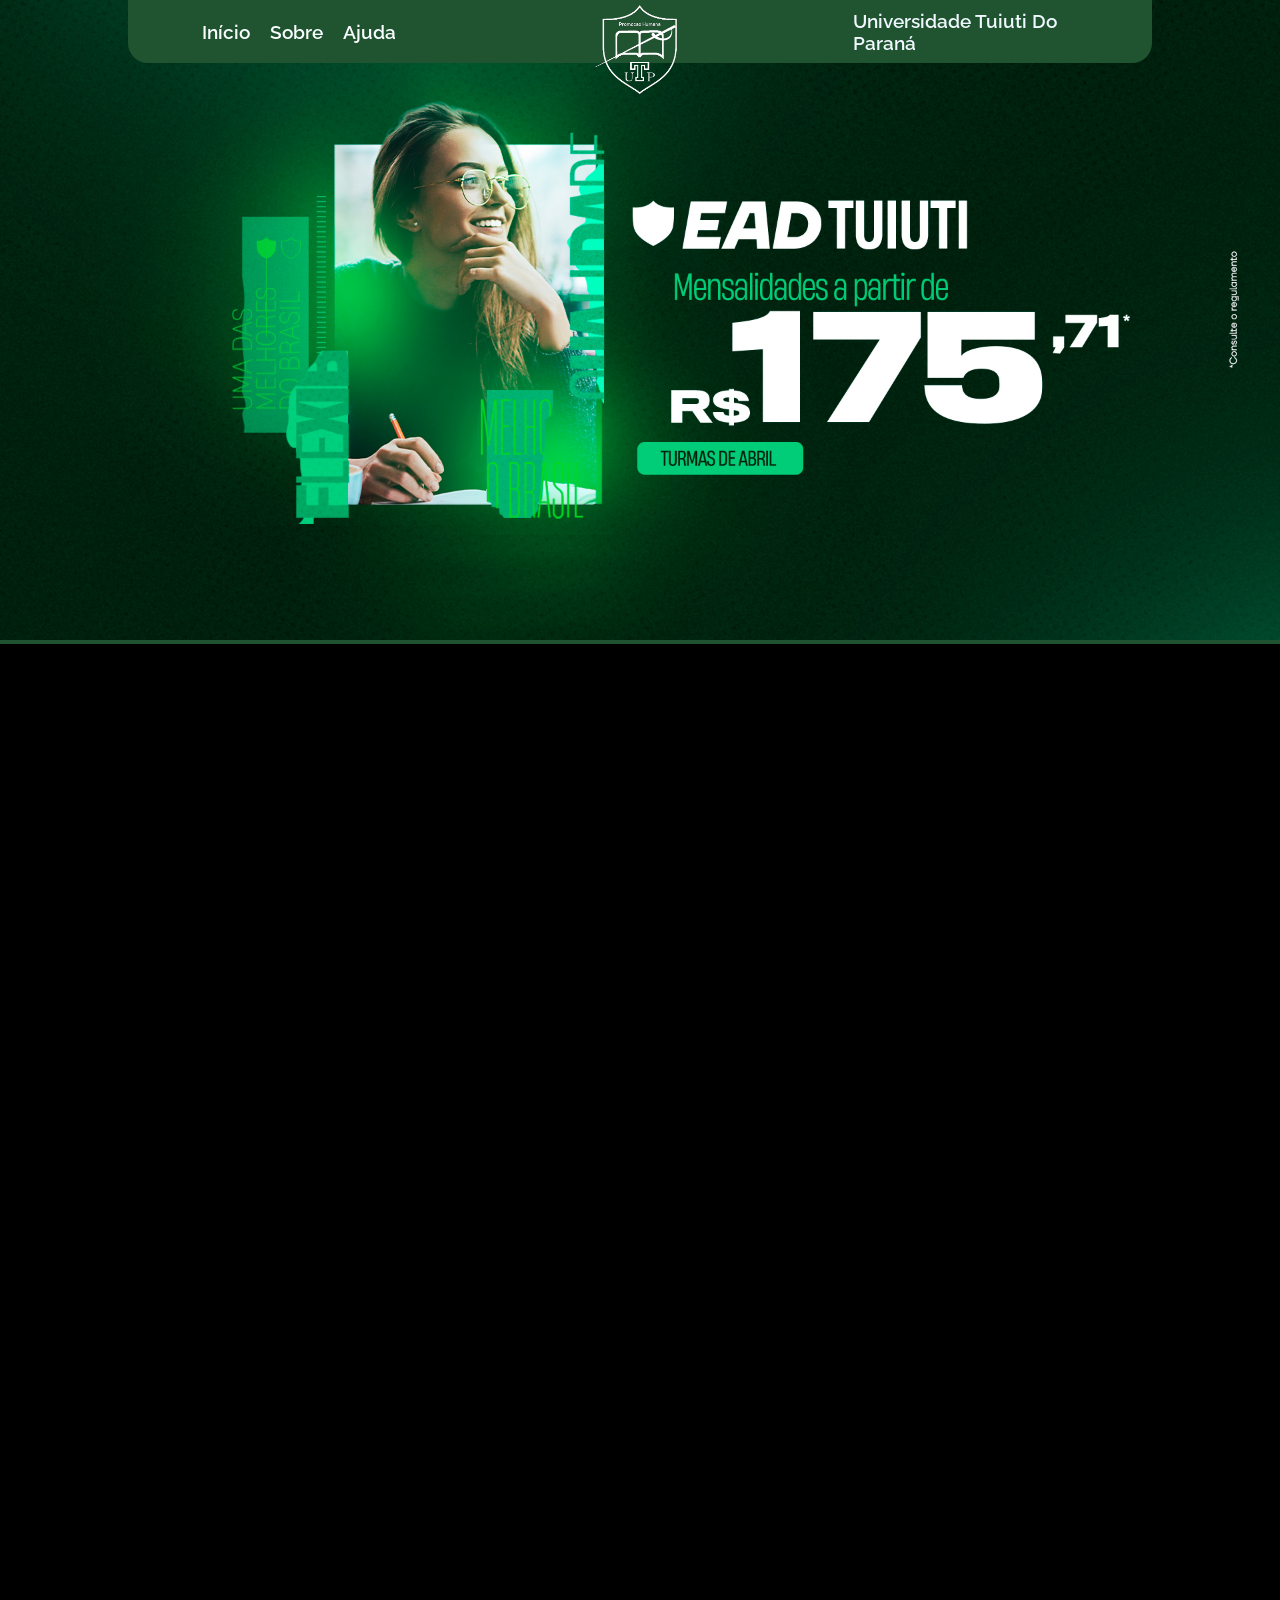
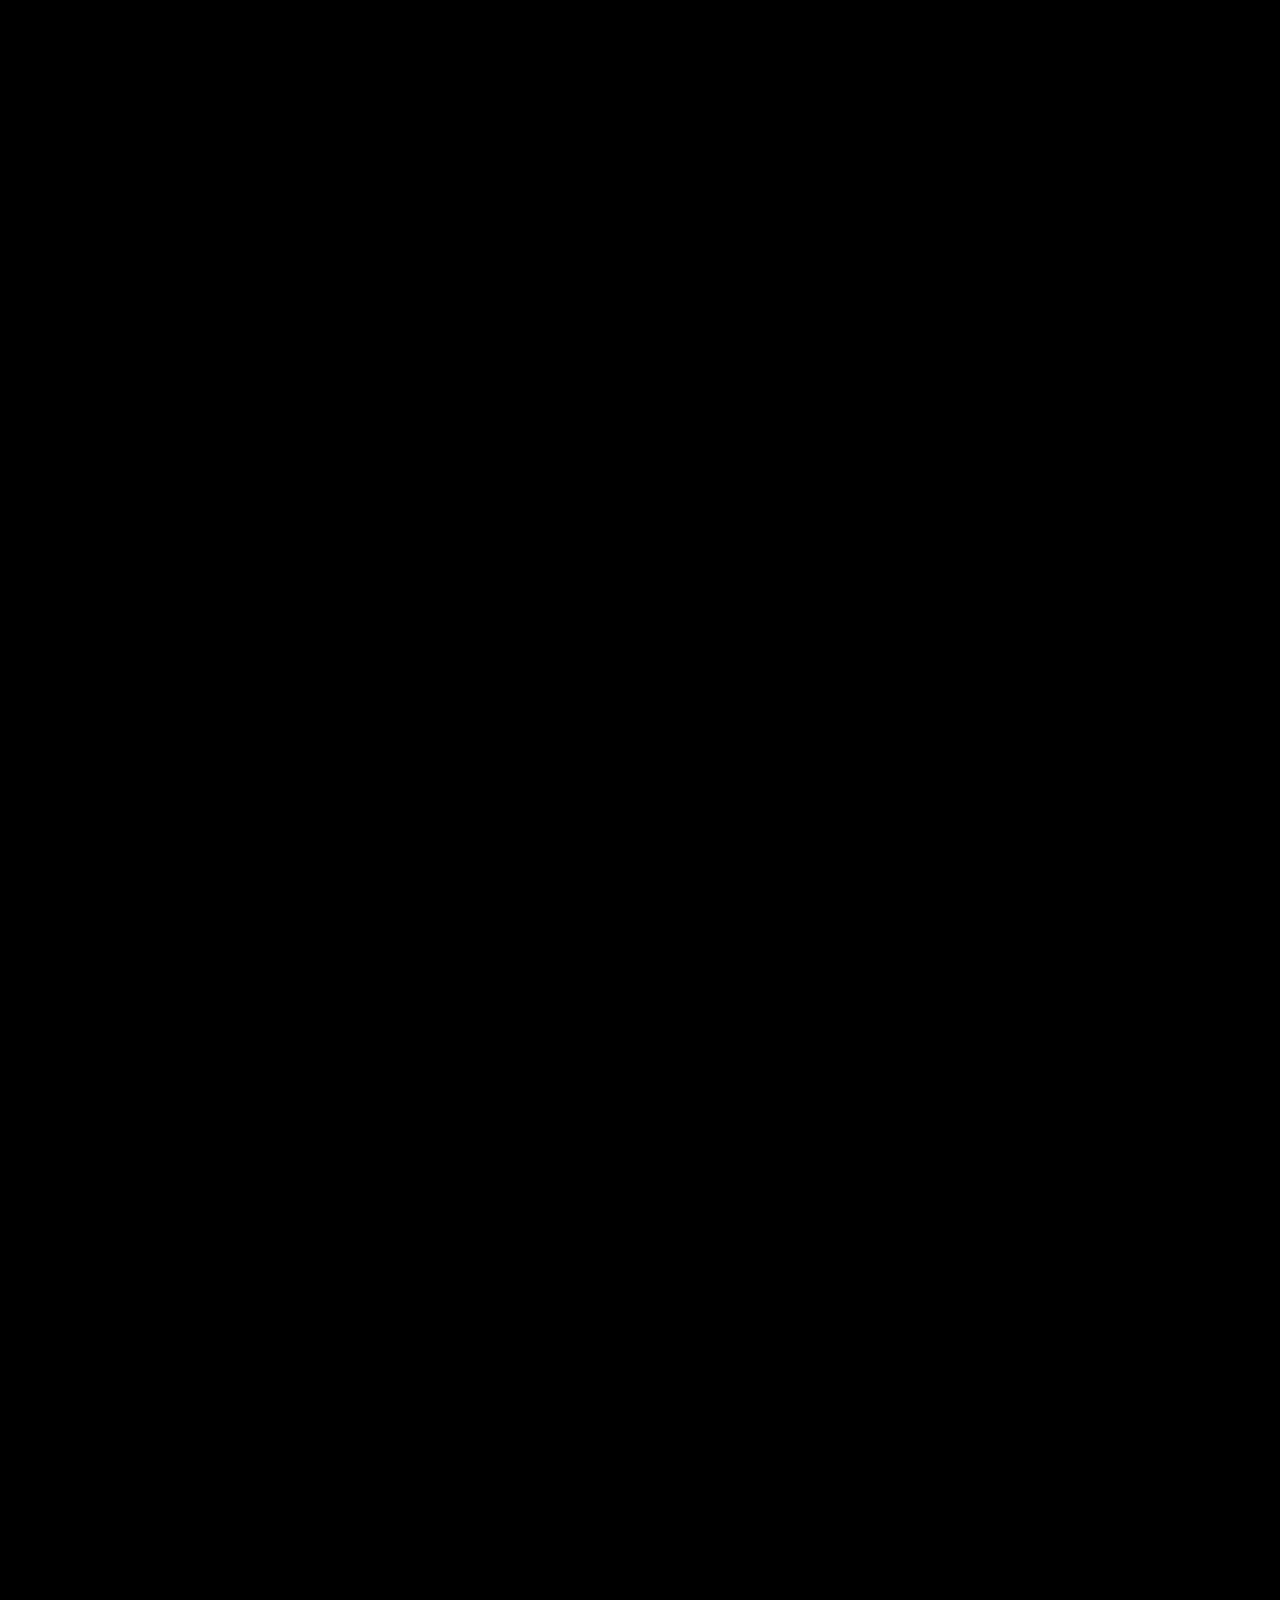
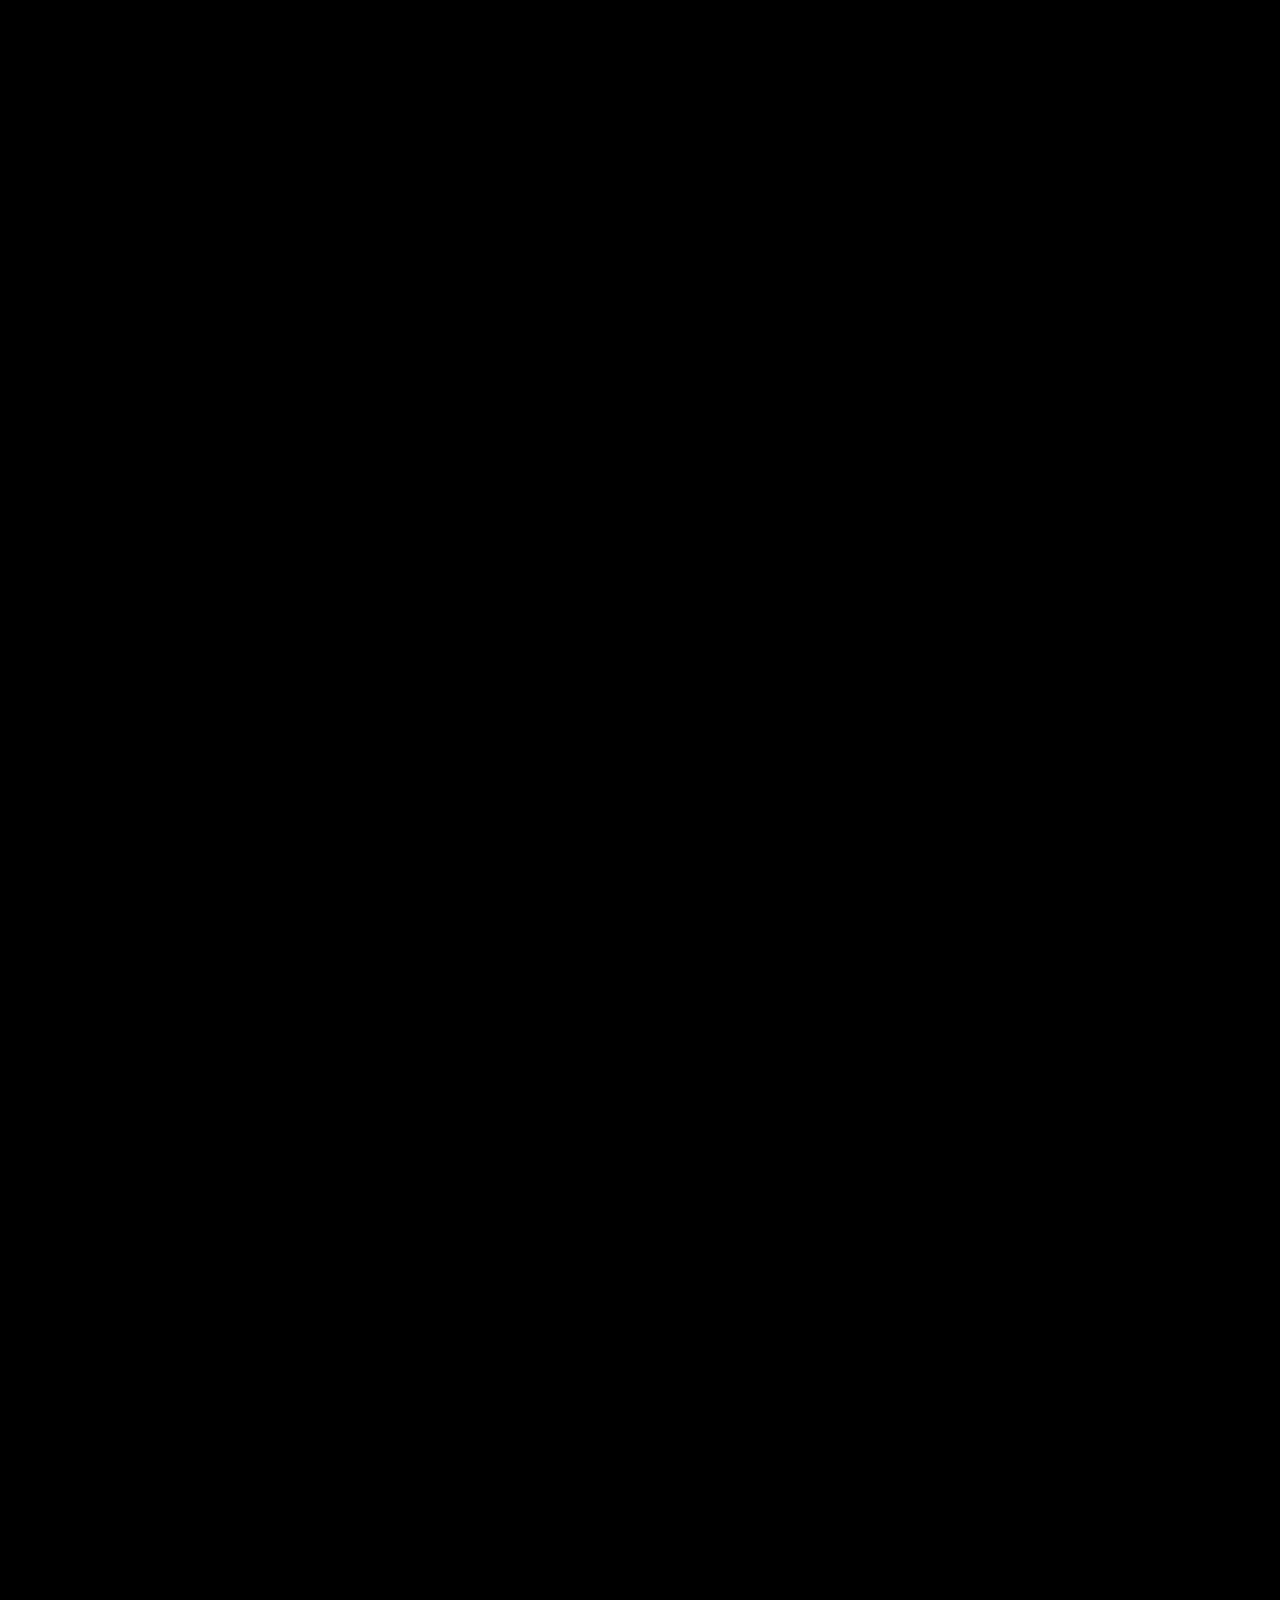
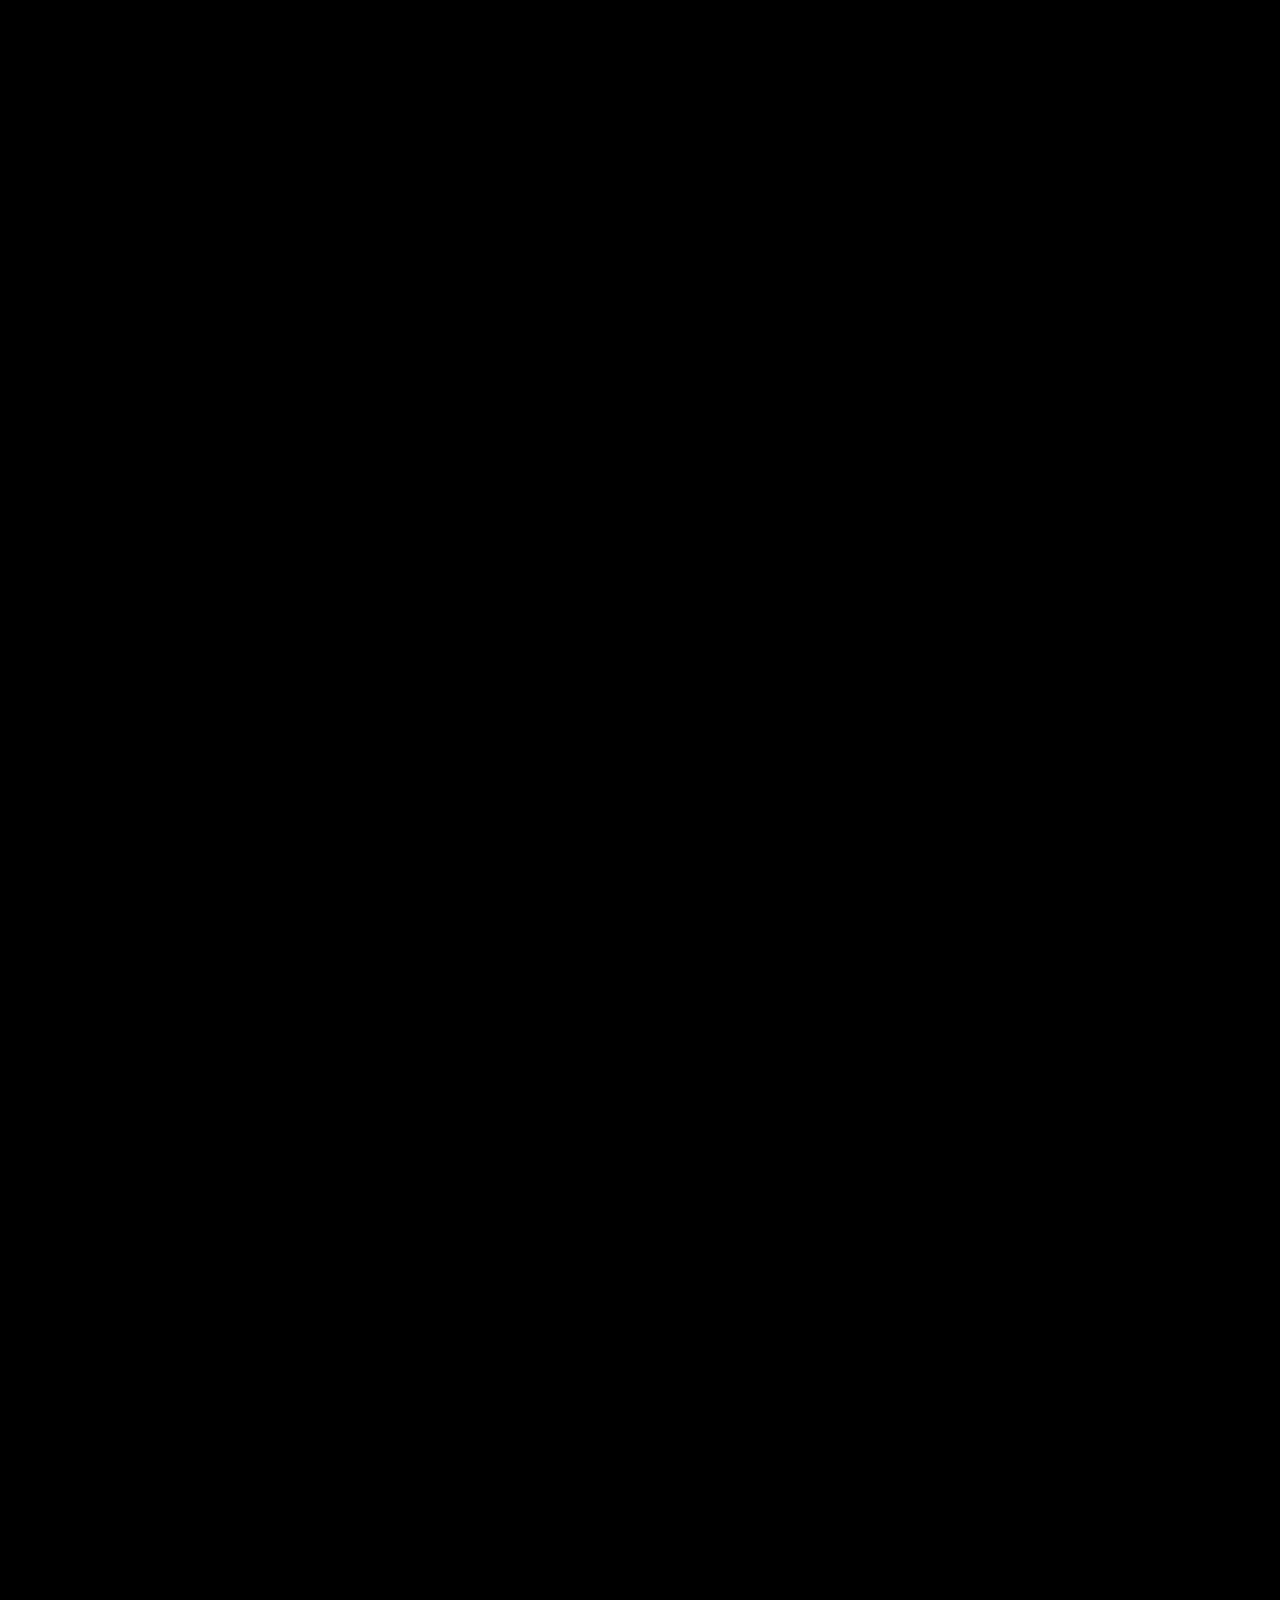
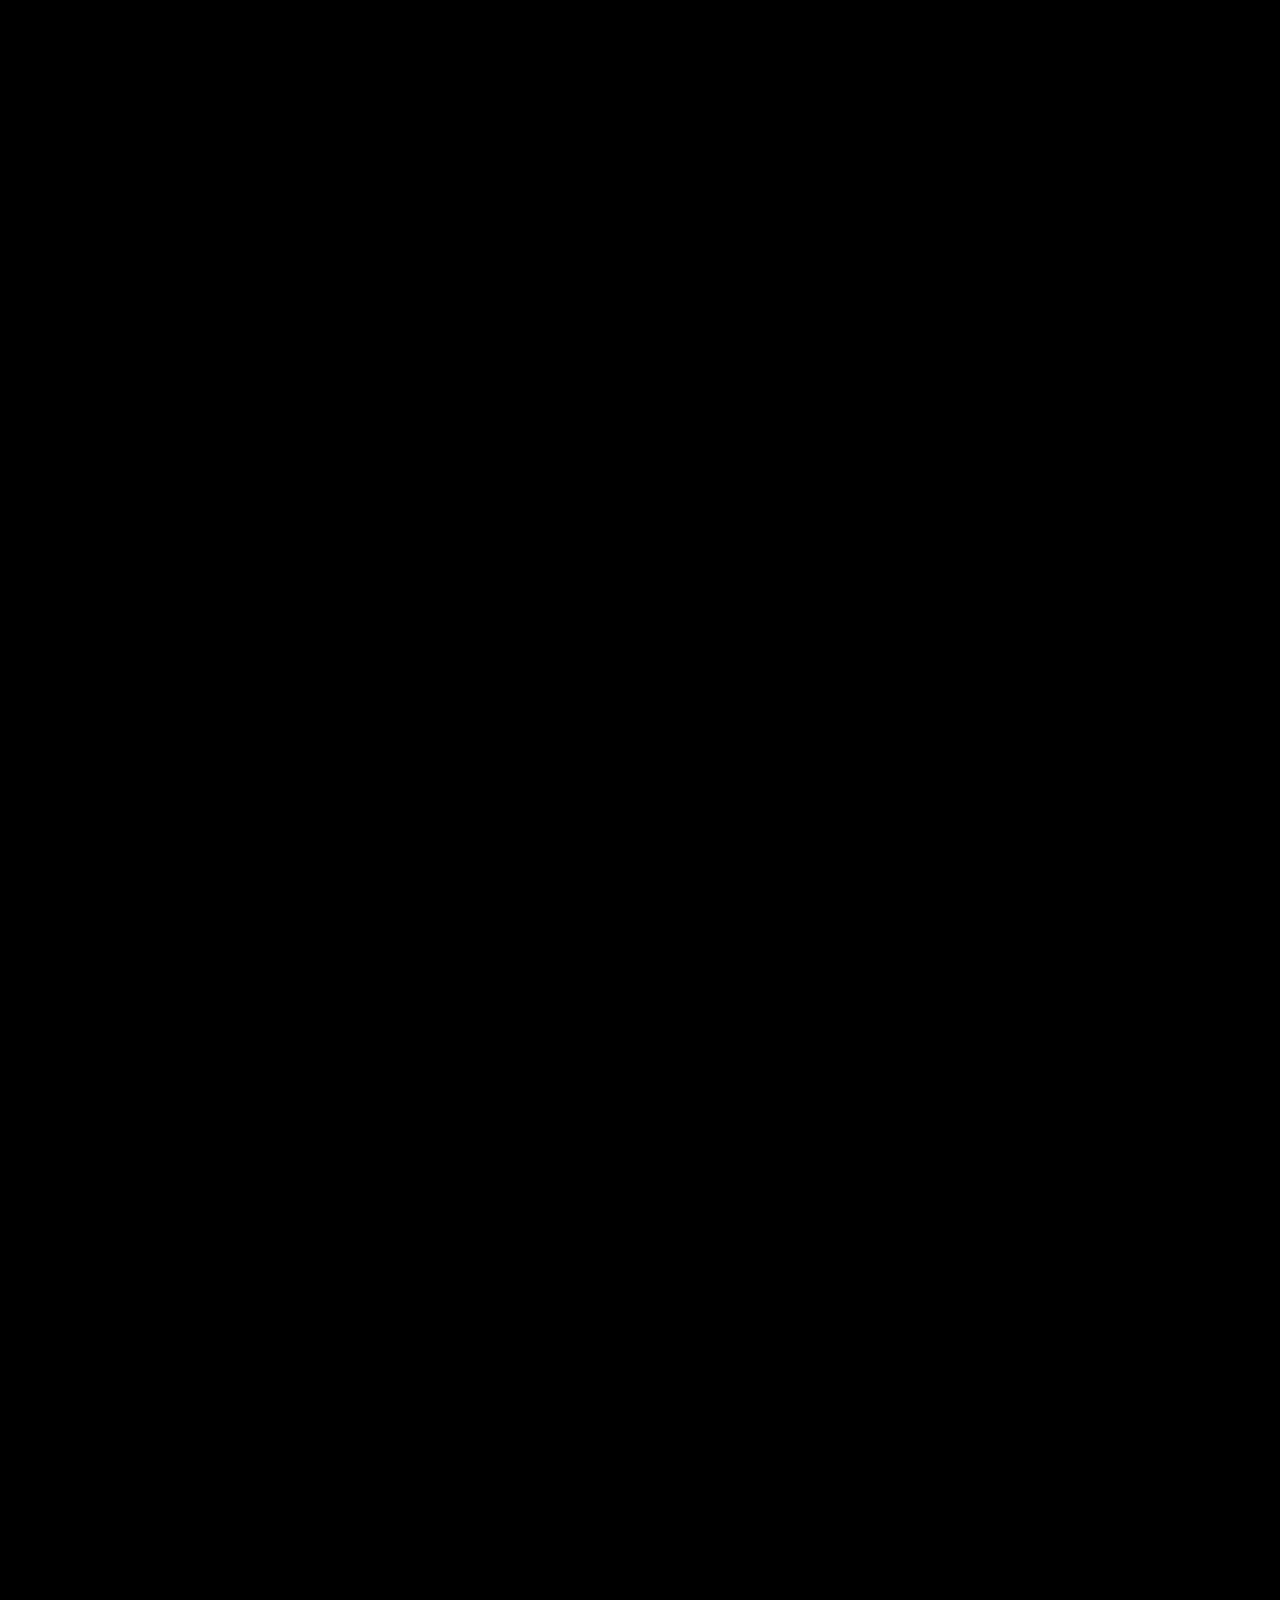
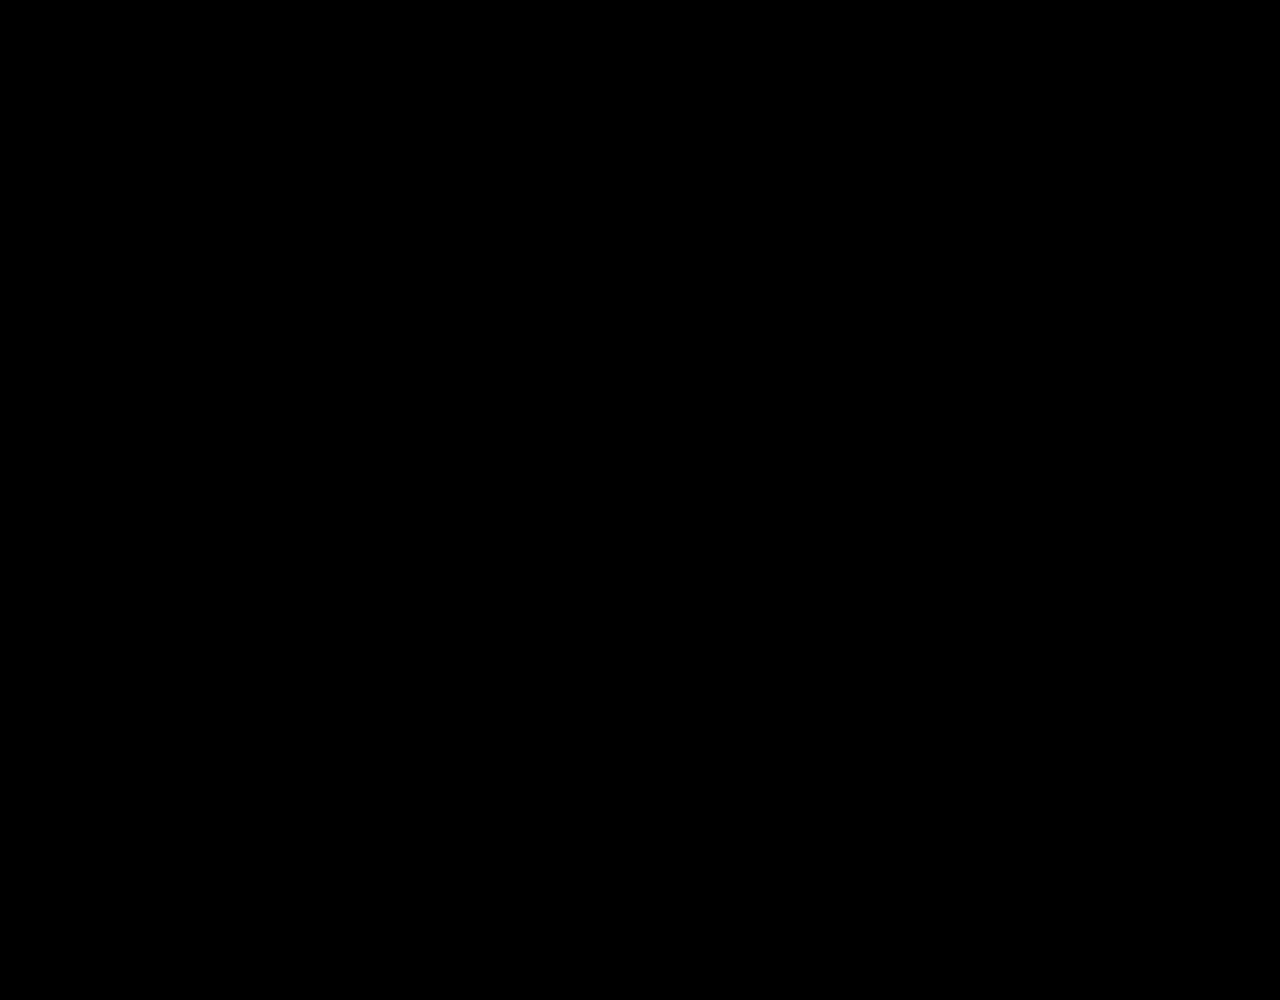
==== index.html @ b08fb682 "slick removed" ====
<!DOCTYPE html>
<html lang="pt-br">

<head>

  <!-- caracteres e width pra responsividade -->
  <meta charset="UTF-8">
  <meta name="viewport" content="width=device-width, initial-scale=1.0">
  <!-- caracteres e width pra responsividade -->

  <!-- definindo o cabeçalho da pagina -->
  <link rel="icon" href="/imgs//logos/logo-t.png">
  <title>UTP - Formação Humana</title>
  <!-- definindo o cabeçalho da pagina -->

  <!-- importaçoes de css principal -->
  <link rel="stylesheet" href="/css/style.css">
  <!-- importaçoes de css principal -->

  <!-- importando os plugins -->

  <!-- jquery -->
  <script src="/plugins/jquery/jquery-4.0.0.min.js"></script>

  <!-- slider -->
  <link type="text/css" rel="stylesheet" href="plugins/lightslider-master/dist/css/lightslider.css" />          
  <!-- importando os plugins -->


</head>

<body>
  <!--Menu fixo--->
  <section id="menu">
    <div>
      <a href="#">Início</a>
      <a href="#">Sobre</a>
      <a href="#">Ajuda</a>
    </div>
    <div>
      <img id="logo-utp" class="logo-utp-fechado" src="/imgs/logos/logo.png" alt="">
    </div>
    <div>
      <p>Universidade Tuiuti Do Paraná</p>
    </div>
  </section>
  <!--Menu fixo--->

  <!--Corpo principal do site--->
  <main>
    <!--Slider Dos Banners--->
    <section id="banners-section">
      <div id="banners" class="slider-banners">
        <div>
          <img src="imgs/banners/banner-ead.jpg" alt="">
        </div>
        <div>
          <img src="imgs/banners/banner-pos.jpg" alt="">
        </div>
        <div>
          <img src="imgs/banners/banner-vestibular.webp" alt="">
        </div>
      </div>
    </section>
    <!--Slider Dos Banners--->
  </main>
  <!--Corpo principal do site--->

  <!--Rodapé do site--->
  <footer></footer>
  <!--Rodapé do site--->

  <!-- importando os scripts -->

  <!-- scripts do Slider -->
  <script type="text/javascript" src="plugins/lightslider-master/dist/js/lightslider.js"></script>
  <!-- script principal -->

  <script src="/js/main.js"></script>
  <!-- importando os scripts -->
</body>

</html>
---- css/style.css ----
/* importar fontes */

@import url('https://fonts.googleapis.com/css2?family=Raleway:ital,wght@0,100..900;1,100..900&display=swap');

/* importar fontes */


/* importante */
*{
  color: aliceblue;
  font-family: 'Raleway', sans-serif;
  margin: 0;
  padding: 0;
  box-sizing: border-box;
}
html, body{
  width: 100vw;
  min-height: 1000vh;
  background-color: #000;
  color: aliceblue;
  font-family: 'Raleway', sans-serif;
  margin: 0;
  padding: 0;
  border: none;
  box-sizing: border-box;
  display: flex;
  flex-direction: column;
}
/* importante */


/* ======= menu ======== */

#menu{
  margin: 0 10vw;
  color: rgb(250, 254, 255);
  align-items: center;
  justify-content: space-around;
  background-color: #205430;
  flex-direction: row;
  display: flex;
  width: 80vw;
  height: 7vh;
  top: 0px;
  position: fixed;
  z-index: 10;
  border-radius: 0 0   20px 20px;
}


@media screen and (max-width: 800px) {
  #menu{
  margin: 0;
  color: rgb(250, 254, 255);
  align-items: center;
  justify-content: space-around;
  background-color: #205430;
  flex-direction: row;
  display: flex;
  width: 100vw;
  height: 7vh;
  top: 0px;
  position: fixed;
  border-radius: 0 0   20px 20px;
}
}

#menu div{
  width: 20vw;
  display: flex;
  flex-direction: row;
  gap: 20px;
  justify-content: center;
  font-size: 1.2em;
  font-weight: 600;
}

@media screen and (max-width: 800px) {
  #menu div{
  width: 10vw;
  }
}

#menu div a{
  color: rgb(250, 254, 255);
  text-decoration: none;
}

/* estilos das classes da logo e da logo por id */
#logo-utp{
  top: 5px;
  position: absolute;
  transition: 0.5s  ease-out;
}

/* enquanto tiver no banner fica grande */
.logo-utp-aberto{
  height: 10vh;
}

/* quando passar do tamanho maximo fica pequeno */
.logo-utp-fechado{
  height: 7vh;
}

/* ======= menu ======== */


/* ======= Slider banners ======== */

#banners-section{
  background-color: #205430;
  min-height: 1vh;
}


.slider-banners{
  width: 100vw;
  min-height: 10vh;
  overflow: hidden;
}

.slider-banners > div > img{
  width: 100%;
}


/* ======= Slider banners ======== */
---- plugins/lightslider-master/dist/css/lightslider.css ----
/*! lightslider - v1.1.6 - 2016-10-25
* https://github.com/sachinchoolur/lightslider
* Copyright (c) 2016 Sachin N; Licensed MIT */
/*! lightslider - v1.1.3 - 2015-04-14
* https://github.com/sachinchoolur/lightslider
* Copyright (c) 2015 Sachin N; Licensed MIT */
/** /!!! core css Should not edit !!!/**/ 

.lSSlideOuter {
    overflow: hidden;
    -webkit-touch-callout: none;
    -webkit-user-select: none;
    -khtml-user-select: none;
    -moz-user-select: none;
    -ms-user-select: none;
    user-select: none
}
.lightSlider:before, .lightSlider:after {
    content: " ";
    display: table;
}
.lightSlider {
    overflow: hidden;
    margin: 0;
}
.lSSlideWrapper {
    max-width: 100%;
    overflow: hidden;
    position: relative;
}
.lSSlideWrapper > .lightSlider:after {
    clear: both;
}
.lSSlideWrapper .lSSlide {
    -webkit-transform: translate(0px, 0px);
    -ms-transform: translate(0px, 0px);
    transform: translate(0px, 0px);
    -webkit-transition: all 1s;
    -webkit-transition-property: -webkit-transform,height;
    -moz-transition-property: -moz-transform,height;
    transition-property: transform,height;
    -webkit-transition-duration: inherit !important;
    transition-duration: inherit !important;
    -webkit-transition-timing-function: inherit !important;
    transition-timing-function: inherit !important;
}
.lSSlideWrapper .lSFade {
    position: relative;
}
.lSSlideWrapper .lSFade > * {
    position: absolute !important;
    top: 0;
    left: 0;
    z-index: 9;
    margin-right: 0;
    width: 100%;
}
.lSSlideWrapper.usingCss .lSFade > * {
    opacity: 0;
    -webkit-transition-delay: 0s;
    transition-delay: 0s;
    -webkit-transition-duration: inherit !important;
    transition-duration: inherit !important;
    -webkit-transition-property: opacity;
    transition-property: opacity;
    -webkit-transition-timing-function: inherit !important;
    transition-timing-function: inherit !important;
}
.lSSlideWrapper .lSFade > *.active {
    z-index: 10;
}
.lSSlideWrapper.usingCss .lSFade > *.active {
    opacity: 1;
}
/** /!!! End of core css Should not edit !!!/**/

/* Pager */
.lSSlideOuter .lSPager.lSpg {
    margin: 10px 0 0;
    padding: 0;
    text-align: center;
}
.lSSlideOuter .lSPager.lSpg > li {
    cursor: pointer;
    display: inline-block;
    padding: 0 5px;
}
.lSSlideOuter .lSPager.lSpg > li a {
    background-color: #222222;
    border-radius: 30px;
    display: inline-block;
    height: 8px;
    overflow: hidden;
    text-indent: -999em;
    width: 8px;
    position: relative;
    z-index: 99;
    -webkit-transition: all 0.5s linear 0s;
    transition: all 0.5s linear 0s;
}
.lSSlideOuter .lSPager.lSpg > li:hover a, .lSSlideOuter .lSPager.lSpg > li.active a {
    background-color: #428bca;
}
.lSSlideOuter .media {
    opacity: 0.8;
}
.lSSlideOuter .media.active {
    opacity: 1;
}
/* End of pager */

/** Gallery */
.lSSlideOuter .lSPager.lSGallery {
    list-style: none outside none;
    padding-left: 0;
    margin: 0;
    overflow: hidden;
    transform: translate3d(0px, 0px, 0px);
    -moz-transform: translate3d(0px, 0px, 0px);
    -ms-transform: translate3d(0px, 0px, 0px);
    -webkit-transform: translate3d(0px, 0px, 0px);
    -o-transform: translate3d(0px, 0px, 0px);
    -webkit-transition-property: -webkit-transform;
    -moz-transition-property: -moz-transform;
    -webkit-touch-callout: none;
    -webkit-user-select: none;
    -khtml-user-select: none;
    -moz-user-select: none;
    -ms-user-select: none;
    user-select: none;
}
.lSSlideOuter .lSPager.lSGallery li {
    overflow: hidden;
    -webkit-transition: border-radius 0.12s linear 0s 0.35s linear 0s;
    transition: border-radius 0.12s linear 0s 0.35s linear 0s;
}
.lSSlideOuter .lSPager.lSGallery li.active, .lSSlideOuter .lSPager.lSGallery li:hover {
    border-radius: 5px;
}
.lSSlideOuter .lSPager.lSGallery img {
    display: block;
    height: auto;
    max-width: 100%;
}
.lSSlideOuter .lSPager.lSGallery:before, .lSSlideOuter .lSPager.lSGallery:after {
    content: " ";
    display: table;
}
.lSSlideOuter .lSPager.lSGallery:after {
    clear: both;
}
/* End of Gallery*/

/* slider actions */
.lSAction > a {
    width: 32px;
    display: block;
    top: 50%;
    height: 32px;
    background-image: url('../img/controls.png');
    cursor: pointer;
    position: absolute;
    z-index: 99;
    margin-top: -16px;
    opacity: 0.5;
    -webkit-transition: opacity 0.35s linear 0s;
    transition: opacity 0.35s linear 0s;
}
.lSAction > a:hover {
    opacity: 1;
}
.lSAction > .lSPrev {
    background-position: 0 0;
    left: 10px;
}
.lSAction > .lSNext {
    background-position: -32px 0;
    right: 10px;
}
.lSAction > a.disabled {
    pointer-events: none;
}
.cS-hidden {
    height: 1px;
    opacity: 0;
    filter: alpha(opacity=0);
    overflow: hidden;
}


/* vertical */
.lSSlideOuter.vertical {
    position: relative;
}
.lSSlideOuter.vertical.noPager {
    padding-right: 0px !important;
}
.lSSlideOuter.vertical .lSGallery {
    position: absolute !important;
    right: 0;
    top: 0;
}
.lSSlideOuter.vertical .lightSlider > * {
    width: 100% !important;
    max-width: none !important;
}

/* vertical controlls */
.lSSlideOuter.vertical .lSAction > a {
    left: 50%;
    margin-left: -14px;
    margin-top: 0;
}
.lSSlideOuter.vertical .lSAction > .lSNext {
    background-position: 31px -31px;
    bottom: 10px;
    top: auto;
}
.lSSlideOuter.vertical .lSAction > .lSPrev {
    background-position: 0 -31px;
    bottom: auto;
    top: 10px;
}
/* vertical */


/* Rtl */
.lSSlideOuter.lSrtl {
    direction: rtl;
}
.lSSlideOuter .lightSlider, .lSSlideOuter .lSPager {
    padding-left: 0;
    list-style: none outside none;
}
.lSSlideOuter.lSrtl .lightSlider, .lSSlideOuter.lSrtl .lSPager {
    padding-right: 0;
}
.lSSlideOuter .lightSlider > *,  .lSSlideOuter .lSGallery li {
    float: left;
}
.lSSlideOuter.lSrtl .lightSlider > *,  .lSSlideOuter.lSrtl .lSGallery li {
    float: right !important;
}
/* Rtl */

@-webkit-keyframes rightEnd {
    0% {
        left: 0;
    }

    50% {
        left: -15px;
    }

    100% {
        left: 0;
    }
}
@keyframes rightEnd {
    0% {
        left: 0;
    }

    50% {
        left: -15px;
    }

    100% {
        left: 0;
    }
}
@-webkit-keyframes topEnd {
    0% {
        top: 0;
    }

    50% {
        top: -15px;
    }

    100% {
        top: 0;
    }
}
@keyframes topEnd {
    0% {
        top: 0;
    }

    50% {
        top: -15px;
    }

    100% {
        top: 0;
    }
}
@-webkit-keyframes leftEnd {
    0% {
        left: 0;
    }

    50% {
        left: 15px;
    }

    100% {
        left: 0;
    }
}
@keyframes leftEnd {
    0% {
        left: 0;
    }

    50% {
        left: 15px;
    }

    100% {
        left: 0;
    }
}
@-webkit-keyframes bottomEnd {
    0% {
        bottom: 0;
    }

    50% {
        bottom: -15px;
    }

    100% {
        bottom: 0;
    }
}
@keyframes bottomEnd {
    0% {
        bottom: 0;
    }

    50% {
        bottom: -15px;
    }

    100% {
        bottom: 0;
    }
}
.lSSlideOuter .rightEnd {
    -webkit-animation: rightEnd 0.3s;
    animation: rightEnd 0.3s;
    position: relative;
}
.lSSlideOuter .leftEnd {
    -webkit-animation: leftEnd 0.3s;
    animation: leftEnd 0.3s;
    position: relative;
}
.lSSlideOuter.vertical .rightEnd {
    -webkit-animation: topEnd 0.3s;
    animation: topEnd 0.3s;
    position: relative;
}
.lSSlideOuter.vertical .leftEnd {
    -webkit-animation: bottomEnd 0.3s;
    animation: bottomEnd 0.3s;
    position: relative;
}
.lSSlideOuter.lSrtl .rightEnd {
    -webkit-animation: leftEnd 0.3s;
    animation: leftEnd 0.3s;
    position: relative;
}
.lSSlideOuter.lSrtl .leftEnd {
    -webkit-animation: rightEnd 0.3s;
    animation: rightEnd 0.3s;
    position: relative;
}
/*/  GRab cursor */
.lightSlider.lsGrab > * {
  cursor: -webkit-grab;
  cursor: -moz-grab;
  cursor: -o-grab;
  cursor: -ms-grab;
  cursor: grab;
}
.lightSlider.lsGrabbing > * {
  cursor: move;
  cursor: -webkit-grabbing;
  cursor: -moz-grabbing;
  cursor: -o-grabbing;
  cursor: -ms-grabbing;
  cursor: grabbing;
}
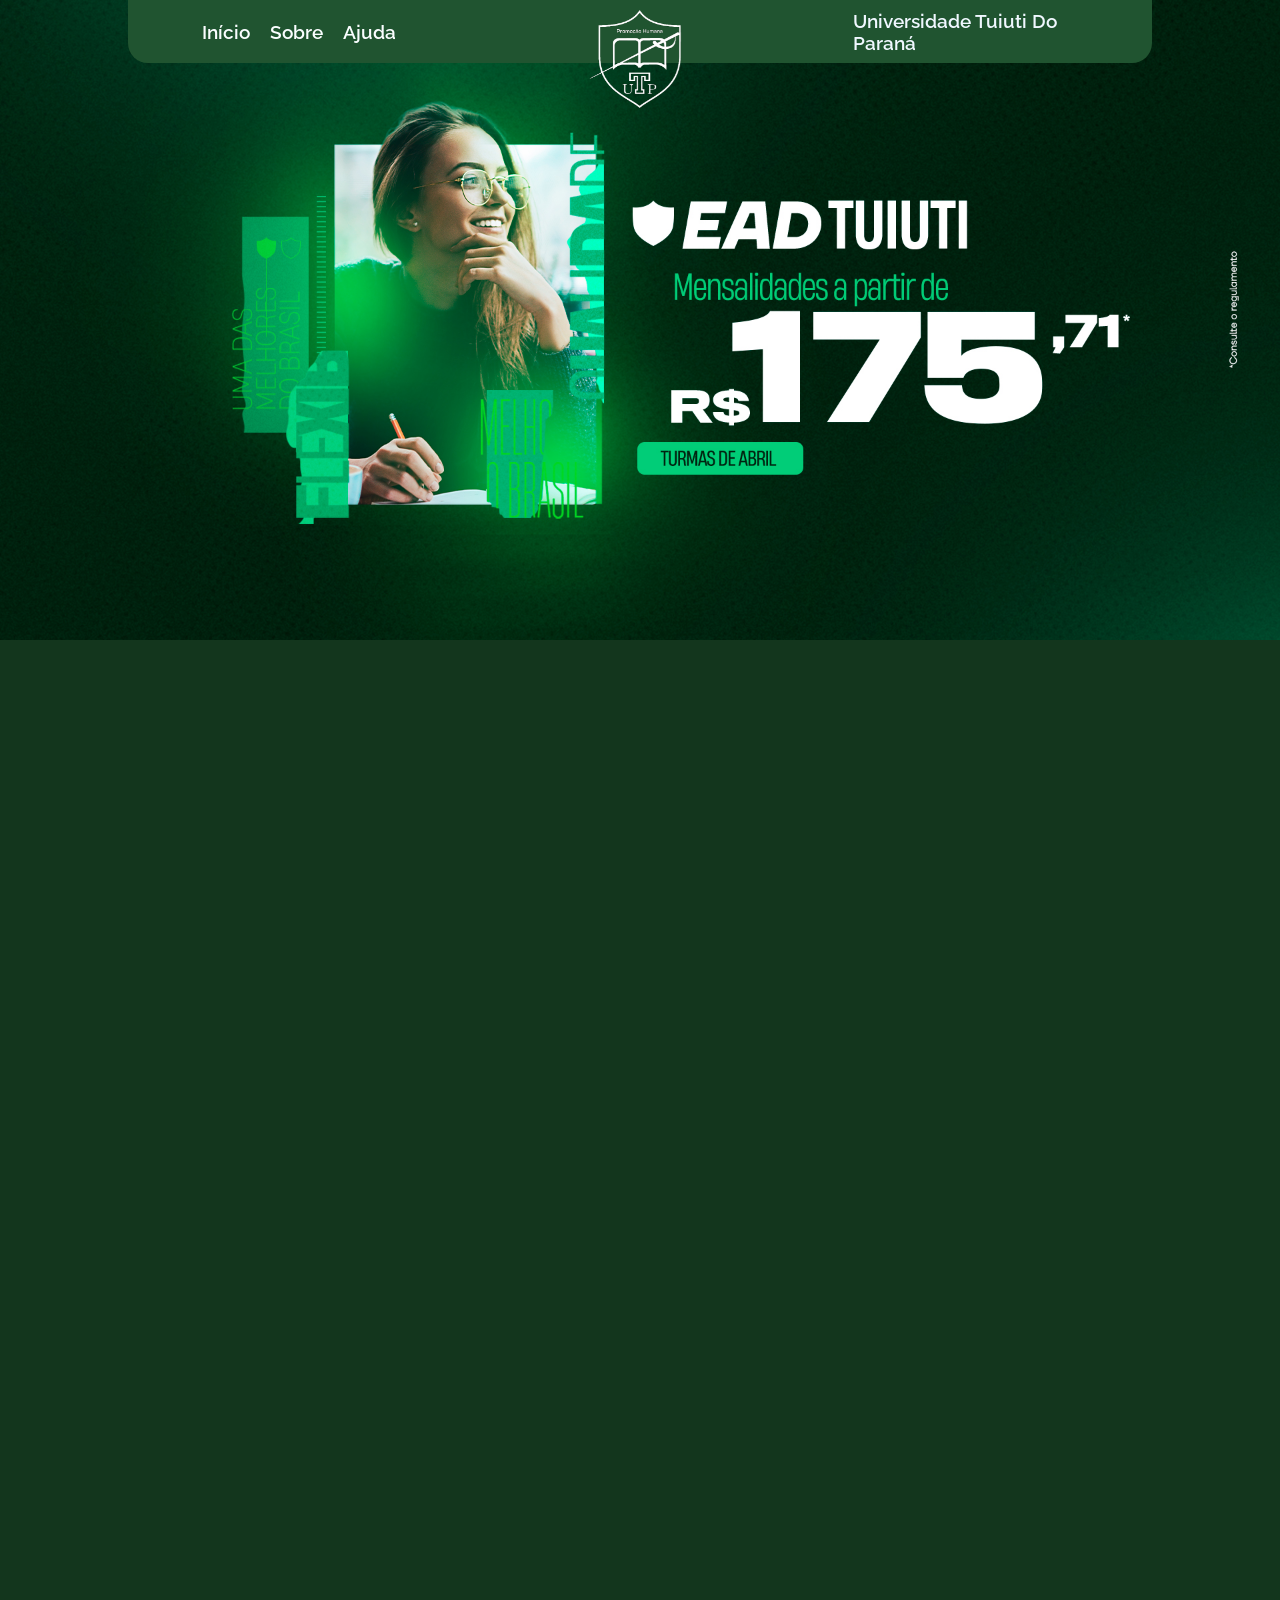
==== commit b58350e8: "menu feito" ====
--- a/index.html
+++ b/index.html
@@ -33,21 +33,23 @@
   <!--Menu fixo--->
   <section id="menu">
     <div>
-      <a href="#">Início</a>
+      <a href="#inicio">Início</a>
       <a href="#">Sobre</a>
       <a href="#">Ajuda</a>
     </div>
     <div>
-      <img id="logo-utp" class="logo-utp-fechado" src="/imgs/logos/logo.png" alt="">
+      <img id="logo-utp" class="logo-utp-aberto" src="/imgs/logos/logo.png" alt="">
     </div>
     <div>
       <p>Universidade Tuiuti Do Paraná</p>
     </div>
   </section>
+  <div id="menu-back" class="menu-back-fechado"></div>
   <!--Menu fixo--->
 
   <!--Corpo principal do site--->
   <main>
+    <div id="inicio"></div>
     <!--Slider Dos Banners--->
     <section id="banners-section">
       <div id="banners" class="slider-banners">
--- a/css/style.css
+++ b/css/style.css
@@ -6,17 +6,19 @@
 
 
 /* importante */
-*{
+* {
   color: aliceblue;
   font-family: 'Raleway', sans-serif;
   margin: 0;
   padding: 0;
   box-sizing: border-box;
 }
-html, body{
+
+html,
+body {
   width: 100vw;
   min-height: 1000vh;
-  background-color: #000;
+  background-color: #13361d;
   color: aliceblue;
   font-family: 'Raleway', sans-serif;
   margin: 0;
@@ -26,12 +28,13 @@
   display: flex;
   flex-direction: column;
 }
+
 /* importante */
 
 
 /* ======= menu ======== */
 
-#menu{
+#menu {
   margin: 0 10vw;
   color: rgb(250, 254, 255);
   align-items: center;
@@ -44,28 +47,19 @@
   top: 0px;
   position: fixed;
   z-index: 10;
-  border-radius: 0 0   20px 20px;
+  border-radius: 0 0 20px 20px;
 }
 
 
 @media screen and (max-width: 800px) {
-  #menu{
-  margin: 0;
-  color: rgb(250, 254, 255);
-  align-items: center;
-  justify-content: space-around;
-  background-color: #205430;
-  flex-direction: row;
-  display: flex;
-  width: 100vw;
-  height: 7vh;
-  top: 0px;
-  position: fixed;
-  border-radius: 0 0   20px 20px;
-}
+  #menu {
+    width: 100%;
+    margin: 0;
+    border-radius: 0;
+  }
 }
 
-#menu div{
+#menu div {
   width: 20vw;
   display: flex;
   flex-direction: row;
@@ -76,31 +70,73 @@
 }
 
 @media screen and (max-width: 800px) {
-  #menu div{
-  width: 10vw;
+  #menu div {
+    width: auto;
+    font-size: 0.7em;
   }
 }
 
-#menu div a{
+#menu div a {
   color: rgb(250, 254, 255);
   text-decoration: none;
 }
 
 /* estilos das classes da logo e da logo por id */
-#logo-utp{
-  top: 5px;
-  position: absolute;
-  transition: 0.5s  ease-out;
+#logo-utp {
+  position: fixed;
+  top: 10px;
+  transition: 0.5s ease-out;
 }
 
 /* enquanto tiver no banner fica grande */
-.logo-utp-aberto{
-  height: 10vh;
+.logo-utp-aberto {
+  height: 11vh;
 }
 
 /* quando passar do tamanho maximo fica pequeno */
-.logo-utp-fechado{
+.logo-utp-fechado {
+  top: 5px !important;
+  height: 6vh;
+}
+
+/* Menu Background */
+
+#menu-back{
   height: 7vh;
+  width: 100vw;
+  background-color: #205430;
+  transition: 0.5s ease-in;
+  z-index: 9;
+  position: fixed;
+}
+
+/* enquanto tiver no banner fica pequeno */
+.menu-back-aberto {
+  opacity: 1;
+}
+
+/* quando passar do tamanho maximo fica grande */
+.menu-back-fechado {
+  opacity: 0;
+}
+
+@media screen and (max-width: 800px) {
+  #logo-utp {
+    position: absolute;
+    transition: 0.5s ease-out;
+  }
+
+
+  /* enquanto tiver no banner fica grande */
+  .logo-utp-aberto {
+    height: 7vh;
+  }
+
+  /* quando passar do tamanho maximo fica pequeno */
+  .logo-utp-fechado {
+    height: 5vh;
+  }
+
 }
 
 /* ======= menu ======== */
@@ -108,19 +144,25 @@
 
 /* ======= Slider banners ======== */
 
-#banners-section{
-  background-color: #205430;
+#banners-section {
+  background-color: transparent;
   min-height: 1vh;
 }
 
+@media screen and (max-width: 800px) {
+  #banners-section{
+    margin-top: 5vh;
+  }
+}
 
-.slider-banners{
+
+.slider-banners {
   width: 100vw;
   min-height: 10vh;
   overflow: hidden;
 }
 
-.slider-banners > div > img{
+.slider-banners>div>img {
   width: 100%;
 }
 
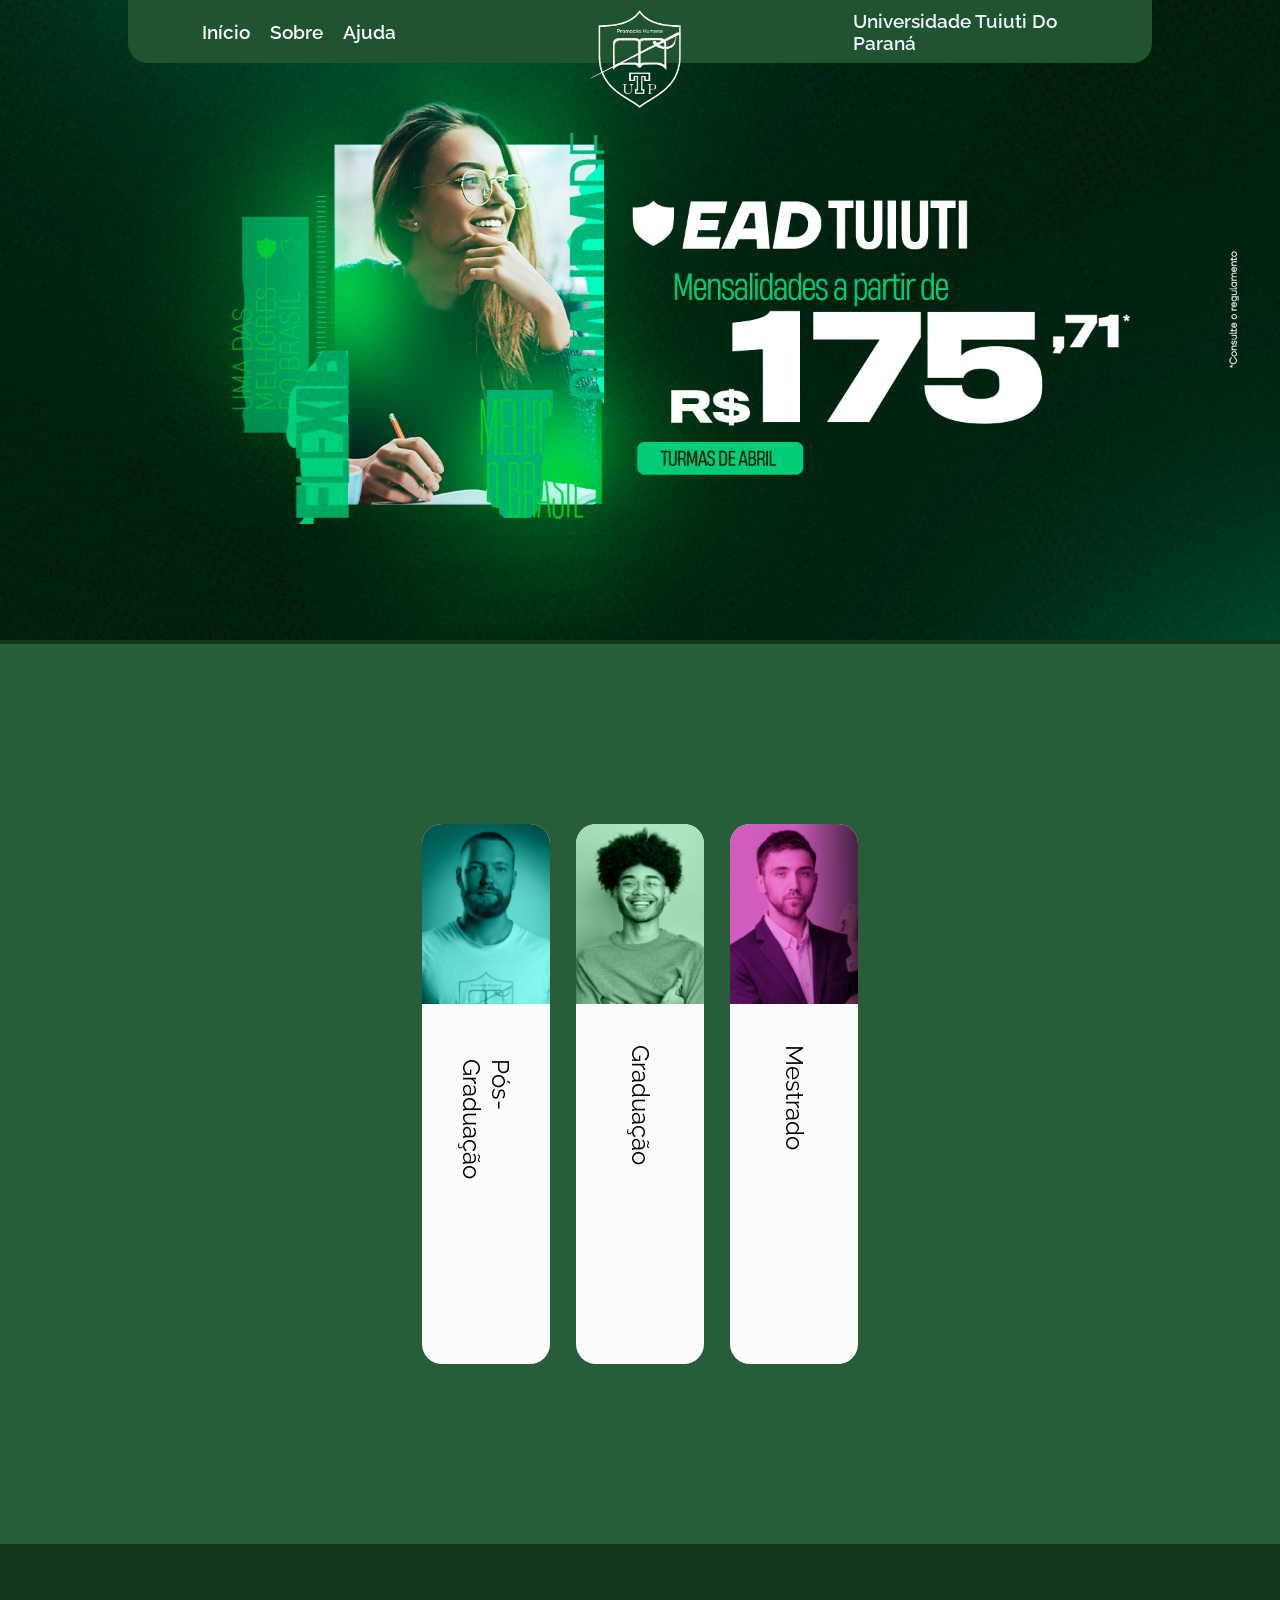
==== commit b1d30519: "cards do sobtr" ====
--- a/index.html
+++ b/index.html
@@ -1,85 +1,199 @@
-<!DOCTYPE html>
+<!doctype html>
 <html lang="pt-br">
+  <head>
+    <!-- caracteres e width pra responsividade -->
+    <meta charset="UTF-8" />
+    <meta name="viewport" content="width=device-width, initial-scale=1.0" />
+    <!-- caracteres e width pra responsividade -->
 
-<head>
+    <!-- definindo o cabeçalho da pagina -->
+    <link rel="icon" href="/imgs//logos/logo-t.png" />
+    <title>UTP - Formação Humana</title>
+    <!-- definindo o cabeçalho da pagina -->
 
-  <!-- caracteres e width pra responsividade -->
-  <meta charset="UTF-8">
-  <meta name="viewport" content="width=device-width, initial-scale=1.0">
-  <!-- caracteres e width pra responsividade -->
+    <!-- importaçoes de css principal -->
+    <link rel="stylesheet" href="/css/style.css" />
+    <!-- importaçoes de css principal -->
 
-  <!-- definindo o cabeçalho da pagina -->
-  <link rel="icon" href="/imgs//logos/logo-t.png">
-  <title>UTP - Formação Humana</title>
-  <!-- definindo o cabeçalho da pagina -->
+    <!-- importando os plugins -->
 
-  <!-- importaçoes de css principal -->
-  <link rel="stylesheet" href="/css/style.css">
-  <!-- importaçoes de css principal -->
+    <!-- jquery -->
+    <script src="/plugins/jquery/jquery-4.0.0.min.js"></script>
 
-  <!-- importando os plugins -->
+    <!-- slider -->
+    <link
+      type="text/css"
+      rel="stylesheet"
+      href="plugins/lightslider-master/dist/css/lightslider.css"
+    />
+    <!-- importando os plugins -->
+  </head>
 
-  <!-- jquery -->
-  <script src="/plugins/jquery/jquery-4.0.0.min.js"></script>
-
-  <!-- slider -->
-  <link type="text/css" rel="stylesheet" href="plugins/lightslider-master/dist/css/lightslider.css" />          
-  <!-- importando os plugins -->
-
-
-</head>
-
-<body>
-  <!--Menu fixo--->
-  <section id="menu">
-    <div>
-      <a href="#inicio">Início</a>
-      <a href="#">Sobre</a>
-      <a href="#">Ajuda</a>
-    </div>
-    <div>
-      <img id="logo-utp" class="logo-utp-aberto" src="/imgs/logos/logo.png" alt="">
-    </div>
-    <div>
-      <p>Universidade Tuiuti Do Paraná</p>
-    </div>
-  </section>
-  <div id="menu-back" class="menu-back-fechado"></div>
-  <!--Menu fixo--->
-
-  <!--Corpo principal do site--->
-  <main>
-    <div id="inicio"></div>
-    <!--Slider Dos Banners--->
-    <section id="banners-section">
-      <div id="banners" class="slider-banners">
-        <div>
-          <img src="imgs/banners/banner-ead.jpg" alt="">
-        </div>
-        <div>
-          <img src="imgs/banners/banner-pos.jpg" alt="">
-        </div>
-        <div>
-          <img src="imgs/banners/banner-vestibular.webp" alt="">
-        </div>
+  <body>
+    <!--Menu fixo--->
+    <section id="menu">
+      <div>
+        <a href="#inicio">Início</a>
+        <a href="#">Sobre</a>
+        <a href="#">Ajuda</a>
+      </div>
+      <div>
+        <img
+          id="logo-utp"
+          class="logo-utp-aberto"
+          src="/imgs/logos/logo.png"
+          alt=""
+        />
+      </div>
+      <div>
+        <p>Universidade Tuiuti Do Paraná</p>
       </div>
     </section>
-    <!--Slider Dos Banners--->
-  </main>
-  <!--Corpo principal do site--->
+    <div id="menu-back" class="menu-back-fechado"></div>
+    <!--Menu fixo--->
 
-  <!--Rodapé do site--->
-  <footer></footer>
-  <!--Rodapé do site--->
+    <!--Corpo principal do site--->
+    <main>
+      <div id="inicio"></div>
+      <!--Slider Dos Banners--->
+      <section id="banners-section">
+        <div id="banners" class="slider-banners">
+          <div>
+            <img src="imgs/banners/banner-ead.jpg" alt="" />
+          </div>
+          <div>
+            <img src="imgs/banners/banner-pos.jpg" alt="" />
+          </div>
+          <div>
+            <img src="imgs/banners/banner-vestibular.webp" alt="" />
+          </div>
+        </div>
+      </section>
+      <!--Slider Dos Banners--->
 
-  <!-- importando os scripts -->
+      <section id="sobre">
+        <div class="div-sobre" id="pos-graduacao">
+          <div
+            class="div-sobre-select"
+            id="pos-graduacao-div-1"
+            onclick="abrir-div-sobre('pos-graduacao-div-1')"
+          >
+            <div class="div-sobre-select-img">
+              <img
+                src="/imgs/imagens/thumb-pos-graduacao.png"
+                alt="imagem thumb"
+              />
+            </div>
 
-  <!-- scripts do Slider -->
-  <script type="text/javascript" src="plugins/lightslider-master/dist/js/lightslider.js"></script>
-  <!-- script principal -->
+            <div class="div-sobre-select-span">
+              <div>
+                <span class="thump-span">Pós-Graduação</span>
+              </div>
+            </div>
+          </div>
+          <div class="div-sobre-texto" id="pos-graduacao-div-2">
+            <h2>Um pouco sobre Pós-Graduação na Tuiti</h2>
+            <p>
+              Lorem ipsum dolor sit amet, consectetur adipiscing elit. Fusce
+              pharetra lacus massa, eget convallis tortor finibus nec. Aenean
+              tincidunt massa enim, quis sollicitudin augue dignissim ut. Nullam
+              a dapibus nisi. Morbi accumsan velit a nisi luctus sodales.
+              Integer sagittis fermentum leo sed mattis. Aenean pellentesque
+              libero leo, eget convallis turpis porta non. Fusce consectetur
+              justo nec mi venenatis sollicitudin. Duis semper dui ac eros
+              vulputate aliquet vel rutrum ante. Duis eget arcu tempus,
+              imperdiet risus sit amet, sodales risus. Praesent erat mi,
+              lobortis in orci quis, pretium auctor felis.
+            </p>
+          </div>
+        </div>
 
-  <script src="/js/main.js"></script>
-  <!-- importando os scripts -->
-</body>
+        <div class="div-sobre" id="graduacao">
+          <div
+            class="div-sobre-select div-sobre-select-aberta"
+            id="graduacao-div-1"
+            onclick="abrir-div-sobre('graduacao-div-1')"
+          >
+            <div class="div-sobre-select-img">
+              <img src="/imgs/imagens/thumb-graduacao.png" alt="imagem thumb" />
+            </div>
 
-</html>+            <div class="div-sobre-select-span">
+              <div>
+                <span class="thump-span">Graduação</span>
+              </div>
+            </div>
+          </div>
+          <div class="div-sobre-texto" id="graduacao-div-2">
+            <h2>Um pouco sobre Graduação na Tuiti</h2>
+            <p>
+              Lorem ipsum dolor sit amet, consectetur adipiscing elit. Fusce
+              pharetra lacus massa, eget convallis tortor finibus nec. Aenean
+              tincidunt massa enim, quis sollicitudin augue dignissim ut. Nullam
+              a dapibus nisi. Morbi accumsan velit a nisi luctus sodales.
+              Integer sagittis fermentum leo sed mattis. Aenean pellentesque
+              libero leo, eget convallis turpis porta non. Fusce consectetur
+              justo nec mi venenatis sollicitudin. Duis semper dui ac eros
+              vulputate aliquet vel rutrum ante. Duis eget arcu tempus,
+              imperdiet risus sit amet, sodales risus. Praesent erat mi,
+              lobortis in orci quis, pretium auctor felis.
+            </p>
+          </div>
+        </div>
+
+        <div class="div-sobre" id="mestrado">
+          <div
+            class="div-sobre-select"
+            id="mestrado-div-1"
+            onclick="abrir-div-sobre('mestrado-div-1')"
+          >
+            <div class="div-sobre-select-img">
+              <img
+                src="/imgs/imagens/thumb-mestrado-doutorado.png"
+                alt="imagem thumb"
+              />
+            </div>
+
+            <div class="div-sobre-select-span">
+              <div>
+                <span class="thump-span">Mestrado</span>
+              </div>
+            </div>
+          </div>
+          <div class="div-sobre-texto" id="mestrado-div-2">
+            <h2>Um pouco sobre Mestrado na Tuiti</h2>
+            <p>
+              Lorem ipsum dolor sit amet, consectetur adipiscing elit. Fusce
+              pharetra lacus massa, eget convallis tortor finibus nec. Aenean
+              tincidunt massa enim, quis sollicitudin augue dignissim ut. Nullam
+              a dapibus nisi. Morbi accumsan velit a nisi luctus sodales.
+              Integer sagittis fermentum leo sed mattis. Aenean pellentesque
+              libero leo, eget convallis turpis porta non. Fusce consectetur
+              justo nec mi venenatis sollicitudin. Duis semper dui ac eros
+              vulputate aliquet vel rutrum ante. Duis eget arcu tempus,
+              imperdiet risus sit amet, sodales risus. Praesent erat mi,
+              lobortis in orci quis, pretium auctor felis.
+            </p>
+          </div>
+        </div>
+      </section>
+    </main>
+    <!--Corpo principal do site--->
+
+    <!--Rodapé do site--->
+    <footer></footer>
+    <!--Rodapé do site--->
+
+    <!-- importando os scripts -->
+
+    <!-- scripts do Slider -->
+    <script
+      type="text/javascript"
+      src="plugins/lightslider-master/dist/js/lightslider.js"
+    ></script>
+    <!-- script principal -->
+
+    <script src="/js/main.js"></script>
+    <!-- importando os scripts -->
+  </body>
+</html>
--- a/css/style.css
+++ b/css/style.css
@@ -101,7 +101,7 @@
 
 /* Menu Background */
 
-#menu-back{
+#menu-back {
   height: 7vh;
   width: 100vw;
   background-color: #205430;
@@ -150,7 +150,7 @@
 }
 
 @media screen and (max-width: 800px) {
-  #banners-section{
+  #banners-section {
     margin-top: 5vh;
   }
 }
@@ -166,5 +166,90 @@
   width: 100%;
 }
 
-
-/* ======= Slider banners ======== */+/* ======= Slider banners ======== */
+
+
+
+/* ======= sobre ======== */
+
+#sobre {
+  width: 100vw;
+  height: 100vh;
+  background-color: #275D38;
+  display: flex;
+  flex-direction: row;
+  justify-content: center;
+  align-items: center;
+  gap: 2%;
+  flex-wrap: no-wrap;
+
+}
+
+/* >>> divs*/
+.div-sobre {
+  display: flex;
+  flex-direction: column;
+  flex-wrap: wrap;
+  justify-content: start;
+  color: #000;
+  width: 10vw;
+  height: 60vh;
+  background-color: #fcfcfc;
+  border-radius: 20px;
+  overflow: hidden;
+}
+
+.div-sobre-select {
+  width: 10vw;
+  height: 60vh;
+  background-color: #fcfcfc;
+  display: flex;
+  flex-direction: column;
+  justify-content: start;
+  align-items: center
+}
+
+.div-sobre-select-img {
+  align-items: center;
+  align-content: center;
+  justify-content: center;
+  width: 100%;
+  height: 20vh;
+  overflow: hidden;
+}
+
+.div-sobre-select-img>img {
+  width: 100%;
+}
+
+.div-sobre-select-span {
+  width: 100%;
+  height: 40vh;
+  display: flex;
+  flex-direction: column;
+  padding-top: 10vh;
+  align-items: start;
+  align-content: start;
+  justify-content: start;
+}
+
+.div-sobre-select-span>div {
+  transform: rotate(90deg);
+  width: 100%;
+}
+
+.div-sobre-select-span>div>span {
+  text-align: center;
+  width: 100%;
+  font-weight: 100%;
+  height: auto;
+  color: #000;
+  font-size: 1.5em;
+}
+
+.div-sobre-texto {
+  width: 0;
+  overflow: hidden;
+}
+
+/* ======= sobre ======== */
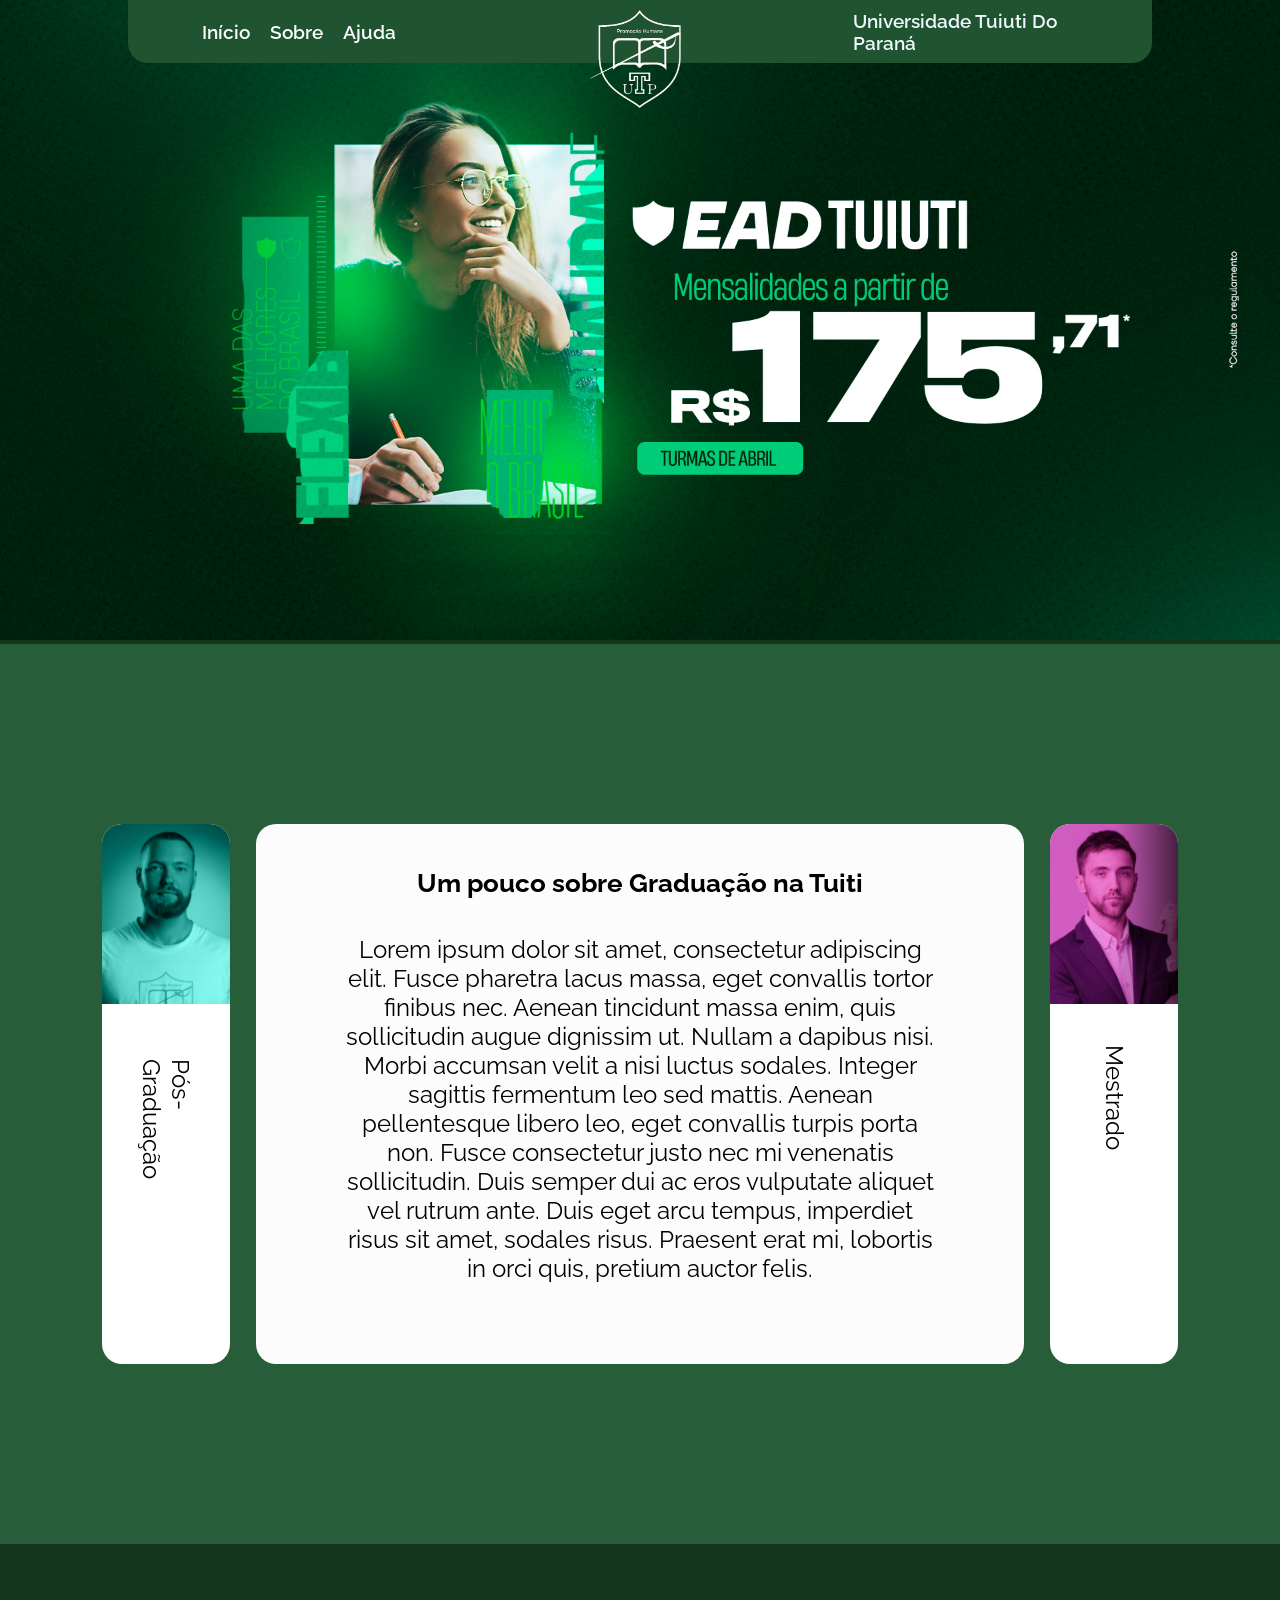
==== commit 7062a51e: "sobre" ====
--- a/index.html
+++ b/index.html
@@ -1,199 +1,171 @@
 <!doctype html>
 <html lang="pt-br">
-  <head>
-    <!-- caracteres e width pra responsividade -->
-    <meta charset="UTF-8" />
-    <meta name="viewport" content="width=device-width, initial-scale=1.0" />
-    <!-- caracteres e width pra responsividade -->
 
-    <!-- definindo o cabeçalho da pagina -->
-    <link rel="icon" href="/imgs//logos/logo-t.png" />
-    <title>UTP - Formação Humana</title>
-    <!-- definindo o cabeçalho da pagina -->
+<head>
+  <!-- caracteres e width pra responsividade -->
+  <meta charset="UTF-8" />
+  <meta name="viewport" content="width=device-width, initial-scale=1.0" />
+  <!-- caracteres e width pra responsividade -->
 
-    <!-- importaçoes de css principal -->
-    <link rel="stylesheet" href="/css/style.css" />
-    <!-- importaçoes de css principal -->
+  <!-- definindo o cabeçalho da pagina -->
+  <link rel="icon" href="/imgs//logos/logo-t.png" />
+  <title>UTP - Formação Humana</title>
+  <!-- definindo o cabeçalho da pagina -->
 
-    <!-- importando os plugins -->
+  <!-- importaçoes de css principal -->
+  <link rel="stylesheet" href="/css/style.css" />
+  <!-- importaçoes de css principal -->
 
-    <!-- jquery -->
-    <script src="/plugins/jquery/jquery-4.0.0.min.js"></script>
+  <!-- importando os plugins -->
 
-    <!-- slider -->
-    <link
-      type="text/css"
-      rel="stylesheet"
-      href="plugins/lightslider-master/dist/css/lightslider.css"
-    />
-    <!-- importando os plugins -->
-  </head>
+  <!-- jquery -->
+  <script src="/plugins/jquery/jquery-4.0.0.min.js"></script>
 
-  <body>
-    <!--Menu fixo--->
-    <section id="menu">
-      <div>
-        <a href="#inicio">Início</a>
-        <a href="#">Sobre</a>
-        <a href="#">Ajuda</a>
-      </div>
-      <div>
-        <img
-          id="logo-utp"
-          class="logo-utp-aberto"
-          src="/imgs/logos/logo.png"
-          alt=""
-        />
-      </div>
-      <div>
-        <p>Universidade Tuiuti Do Paraná</p>
+  <!-- slider -->
+  <link type="text/css" rel="stylesheet" href="plugins/lightslider-master/dist/css/lightslider.css" />
+  <!-- importando os plugins -->
+</head>
+
+<body>
+  <!--Menu fixo--->
+  <section id="menu">
+    <div>
+      <a href="#inicio">Início</a>
+      <a href="#sobre">Sobre</a>
+      <a href="#">Ajuda</a>
+    </div>
+    <div>
+      <img id="logo-utp" class="logo-utp-aberto" src="/imgs/logos/logo.png" alt="" />
+    </div>
+    <div>
+      <p>Universidade Tuiuti Do Paraná</p>
+    </div>
+  </section>
+  <div id="menu-back" class="menu-back-fechado"></div>
+  <!--Menu fixo--->
+
+  <!--Corpo principal do site--->
+  <main>
+    <div id="inicio"></div>
+    <!--Slider Dos Banners--->
+    <section id="banners-section">
+      <div id="banners" class="slider-banners">
+        <div>
+          <img src="imgs/banners/banner-ead.jpg" alt="" />
+        </div>
+        <div>
+          <img src="imgs/banners/banner-pos.jpg" alt="" />
+        </div>
+        <div>
+          <img src="imgs/banners/banner-vestibular.webp" alt="" />
+        </div>
       </div>
     </section>
-    <div id="menu-back" class="menu-back-fechado"></div>
-    <!--Menu fixo--->
+    <!--Slider Dos Banners--->
 
-    <!--Corpo principal do site--->
-    <main>
-      <div id="inicio"></div>
-      <!--Slider Dos Banners--->
-      <section id="banners-section">
-        <div id="banners" class="slider-banners">
-          <div>
-            <img src="imgs/banners/banner-ead.jpg" alt="" />
+    <section id="sobre">
+      <div class="div-sobre" id="pos-graduacao" onclick="abriDivSobre('pos-graduacao')">
+        <div class="div-sobre-select" id="pos-graduacao-div-1">
+          <div class="div-sobre-select-img">
+            <img src="/imgs/imagens/thumb-pos-graduacao.png" alt="imagem thumb" />
           </div>
-          <div>
-            <img src="imgs/banners/banner-pos.jpg" alt="" />
-          </div>
-          <div>
-            <img src="imgs/banners/banner-vestibular.webp" alt="" />
+
+          <div class="div-sobre-select-span">
+            <div>
+              <span class="thump-span">Pós-Graduação</span>
+            </div>
           </div>
         </div>
-      </section>
-      <!--Slider Dos Banners--->
+        <div class="div-sobre-texto" id="pos-graduacao-div-2">
+          <h2>Um pouco sobre Pós-Graduação na Tuiti</h2>
+          <p>
+            Lorem ipsum dolor sit amet, consectetur adipiscing elit. Fusce
+            pharetra lacus massa, eget convallis tortor finibus nec. Aenean
+            tincidunt massa enim, quis sollicitudin augue dignissim ut. Nullam
+            a dapibus nisi. Morbi accumsan velit a nisi luctus sodales.
+            Integer sagittis fermentum leo sed mattis. Aenean pellentesque
+            libero leo, eget convallis turpis porta non. Fusce consectetur
+            justo nec mi venenatis sollicitudin. Duis semper dui ac eros
+            vulputate aliquet vel rutrum ante. Duis eget arcu tempus,
+            imperdiet risus sit amet, sodales risus. Praesent erat mi,
+            lobortis in orci quis, pretium auctor felis.
+          </p>
+        </div>
+      </div>
 
-      <section id="sobre">
-        <div class="div-sobre" id="pos-graduacao">
-          <div
-            class="div-sobre-select"
-            id="pos-graduacao-div-1"
-            onclick="abrir-div-sobre('pos-graduacao-div-1')"
-          >
-            <div class="div-sobre-select-img">
-              <img
-                src="/imgs/imagens/thumb-pos-graduacao.png"
-                alt="imagem thumb"
-              />
-            </div>
+      <div class="div-sobre div-sobre-aberto" id="graduacao" onclick="abriDivSobre('graduacao')">
+        <div class="div-sobre-select div-sobre-select-fechado" id="graduacao-div-1">
+          <div class="div-sobre-select-img">
+            <img src="/imgs/imagens/thumb-graduacao.png" alt="imagem thumb" />
+          </div>
 
-            <div class="div-sobre-select-span">
-              <div>
-                <span class="thump-span">Pós-Graduação</span>
-              </div>
+          <div class="div-sobre-select-span">
+            <div>
+              <span class="thump-span">Graduação</span>
             </div>
           </div>
-          <div class="div-sobre-texto" id="pos-graduacao-div-2">
-            <h2>Um pouco sobre Pós-Graduação na Tuiti</h2>
-            <p>
-              Lorem ipsum dolor sit amet, consectetur adipiscing elit. Fusce
-              pharetra lacus massa, eget convallis tortor finibus nec. Aenean
-              tincidunt massa enim, quis sollicitudin augue dignissim ut. Nullam
-              a dapibus nisi. Morbi accumsan velit a nisi luctus sodales.
-              Integer sagittis fermentum leo sed mattis. Aenean pellentesque
-              libero leo, eget convallis turpis porta non. Fusce consectetur
-              justo nec mi venenatis sollicitudin. Duis semper dui ac eros
-              vulputate aliquet vel rutrum ante. Duis eget arcu tempus,
-              imperdiet risus sit amet, sodales risus. Praesent erat mi,
-              lobortis in orci quis, pretium auctor felis.
-            </p>
+        </div>
+        <div class="div-sobre-texto div-sobre-texto-aberto" id="graduacao-div-2">
+          <h2>Um pouco sobre Graduação na Tuiti</h2>
+          <p>
+            Lorem ipsum dolor sit amet, consectetur adipiscing elit. Fusce
+            pharetra lacus massa, eget convallis tortor finibus nec. Aenean
+            tincidunt massa enim, quis sollicitudin augue dignissim ut. Nullam
+            a dapibus nisi. Morbi accumsan velit a nisi luctus sodales.
+            Integer sagittis fermentum leo sed mattis. Aenean pellentesque
+            libero leo, eget convallis turpis porta non. Fusce consectetur
+            justo nec mi venenatis sollicitudin. Duis semper dui ac eros
+            vulputate aliquet vel rutrum ante. Duis eget arcu tempus,
+            imperdiet risus sit amet, sodales risus. Praesent erat mi,
+            lobortis in orci quis, pretium auctor felis.
+          </p>
+        </div>
+      </div>
+
+      <div class="div-sobre" id="mestrado" onclick="abriDivSobre('mestrado')">
+        <div class="div-sobre-select" id="mestrado-div-1">
+          <div class="div-sobre-select-img">
+            <img src="/imgs/imagens/thumb-mestrado-doutorado.png" alt="imagem thumb" />
+          </div>
+
+          <div class="div-sobre-select-span">
+            <div>
+              <span class="thump-span">Mestrado</span>
+            </div>
           </div>
         </div>
+        <div class="div-sobre-texto" id="mestrado-div-2">
+          <h2>Um pouco sobre Mestrado na Tuiti</h2>
+          <p>
+            Lorem ipsum dolor sit amet, consectetur adipiscing elit. Fusce
+            pharetra lacus massa, eget convallis tortor finibus nec. Aenean
+            tincidunt massa enim, quis sollicitudin augue dignissim ut. Nullam
+            a dapibus nisi. Morbi accumsan velit a nisi luctus sodales.
+            Integer sagittis fermentum leo sed mattis. Aenean pellentesque
+            libero leo, eget convallis turpis porta non. Fusce consectetur
+            justo nec mi venenatis sollicitudin. Duis semper dui ac eros
+            vulputate aliquet vel rutrum ante. Duis eget arcu tempus,
+            imperdiet risus sit amet, sodales risus. Praesent erat mi,
+            lobortis in orci quis, pretium auctor felis.
+          </p>
+        </div>
+      </div>
+    </section>
+  </main>
+  <!--Corpo principal do site--->
 
-        <div class="div-sobre" id="graduacao">
-          <div
-            class="div-sobre-select div-sobre-select-aberta"
-            id="graduacao-div-1"
-            onclick="abrir-div-sobre('graduacao-div-1')"
-          >
-            <div class="div-sobre-select-img">
-              <img src="/imgs/imagens/thumb-graduacao.png" alt="imagem thumb" />
-            </div>
+  <!--Rodapé do site--->
+  <footer></footer>
+  <!--Rodapé do site--->
 
-            <div class="div-sobre-select-span">
-              <div>
-                <span class="thump-span">Graduação</span>
-              </div>
-            </div>
-          </div>
-          <div class="div-sobre-texto" id="graduacao-div-2">
-            <h2>Um pouco sobre Graduação na Tuiti</h2>
-            <p>
-              Lorem ipsum dolor sit amet, consectetur adipiscing elit. Fusce
-              pharetra lacus massa, eget convallis tortor finibus nec. Aenean
-              tincidunt massa enim, quis sollicitudin augue dignissim ut. Nullam
-              a dapibus nisi. Morbi accumsan velit a nisi luctus sodales.
-              Integer sagittis fermentum leo sed mattis. Aenean pellentesque
-              libero leo, eget convallis turpis porta non. Fusce consectetur
-              justo nec mi venenatis sollicitudin. Duis semper dui ac eros
-              vulputate aliquet vel rutrum ante. Duis eget arcu tempus,
-              imperdiet risus sit amet, sodales risus. Praesent erat mi,
-              lobortis in orci quis, pretium auctor felis.
-            </p>
-          </div>
-        </div>
+  <!-- importando os scripts -->
 
-        <div class="div-sobre" id="mestrado">
-          <div
-            class="div-sobre-select"
-            id="mestrado-div-1"
-            onclick="abrir-div-sobre('mestrado-div-1')"
-          >
-            <div class="div-sobre-select-img">
-              <img
-                src="/imgs/imagens/thumb-mestrado-doutorado.png"
-                alt="imagem thumb"
-              />
-            </div>
+  <!-- scripts do Slider -->
+  <script type="text/javascript" src="plugins/lightslider-master/dist/js/lightslider.js"></script>
+  <!-- script principal -->
 
-            <div class="div-sobre-select-span">
-              <div>
-                <span class="thump-span">Mestrado</span>
-              </div>
-            </div>
-          </div>
-          <div class="div-sobre-texto" id="mestrado-div-2">
-            <h2>Um pouco sobre Mestrado na Tuiti</h2>
-            <p>
-              Lorem ipsum dolor sit amet, consectetur adipiscing elit. Fusce
-              pharetra lacus massa, eget convallis tortor finibus nec. Aenean
-              tincidunt massa enim, quis sollicitudin augue dignissim ut. Nullam
-              a dapibus nisi. Morbi accumsan velit a nisi luctus sodales.
-              Integer sagittis fermentum leo sed mattis. Aenean pellentesque
-              libero leo, eget convallis turpis porta non. Fusce consectetur
-              justo nec mi venenatis sollicitudin. Duis semper dui ac eros
-              vulputate aliquet vel rutrum ante. Duis eget arcu tempus,
-              imperdiet risus sit amet, sodales risus. Praesent erat mi,
-              lobortis in orci quis, pretium auctor felis.
-            </p>
-          </div>
-        </div>
-      </section>
-    </main>
-    <!--Corpo principal do site--->
+  <script src="/js/main.js"></script>
+  <!-- importando os scripts -->
+</body>
 
-    <!--Rodapé do site--->
-    <footer></footer>
-    <!--Rodapé do site--->
-
-    <!-- importando os scripts -->
-
-    <!-- scripts do Slider -->
-    <script
-      type="text/javascript"
-      src="plugins/lightslider-master/dist/js/lightslider.js"
-    ></script>
-    <!-- script principal -->
-
-    <script src="/js/main.js"></script>
-    <!-- importando os scripts -->
-  </body>
-</html>
+</html>
--- a/css/style.css
+++ b/css/style.css
@@ -164,6 +164,7 @@
 
 .slider-banners>div>img {
   width: 100%;
+  user-select: none;
 }
 
 /* ======= Slider banners ======== */
@@ -197,16 +198,31 @@
   background-color: #fcfcfc;
   border-radius: 20px;
   overflow: hidden;
+  cursor: pointer;
+  user-select: none;
+  transition: 0.5s ease-out;
+}
+
+/* >>> divs*/
+.div-sobre-aberto {
+  width: 60vw !important;
 }
 
 .div-sobre-select {
   width: 10vw;
   height: 60vh;
-  background-color: #fcfcfc;
+  background-color: #ffffff;
   display: flex;
   flex-direction: column;
   justify-content: start;
-  align-items: center
+  align-items: center;
+  transition: 0.7s;
+}
+
+.div-sobre-select-fechado{
+  opacity: 0;
+  width: 0;
+  transform: translateY(100%);
 }
 
 .div-sobre-select-img {
@@ -216,6 +232,7 @@
   width: 100%;
   height: 20vh;
   overflow: hidden;
+  user-select: none;
 }
 
 .div-sobre-select-img>img {
@@ -248,8 +265,37 @@
 }
 
 .div-sobre-texto {
+  transition: 1s ease-in;
+  display: flex;
+  flex-direction: column;
+  align-items: center;
+  justify-content: center;
+  align-content: center;
+  padding: 2%;
   width: 0;
+  opacity: 0;
   overflow: hidden;
 }
 
+.div-sobre-texto > h2{
+  font-size: 1.6em;
+  text-align: center;
+  color: #000;
+}
+
+.div-sobre-texto > p{
+  margin: 5% auto;
+  font-size: 1.5em;
+  width: 80%;
+  text-align: center;
+  color: #000;
+}
+
+.div-sobre-texto-aberto {
+  width: 100%;
+  height: 100%;
+  opacity: 1;
+}
+
+
 /* ======= sobre ======== */
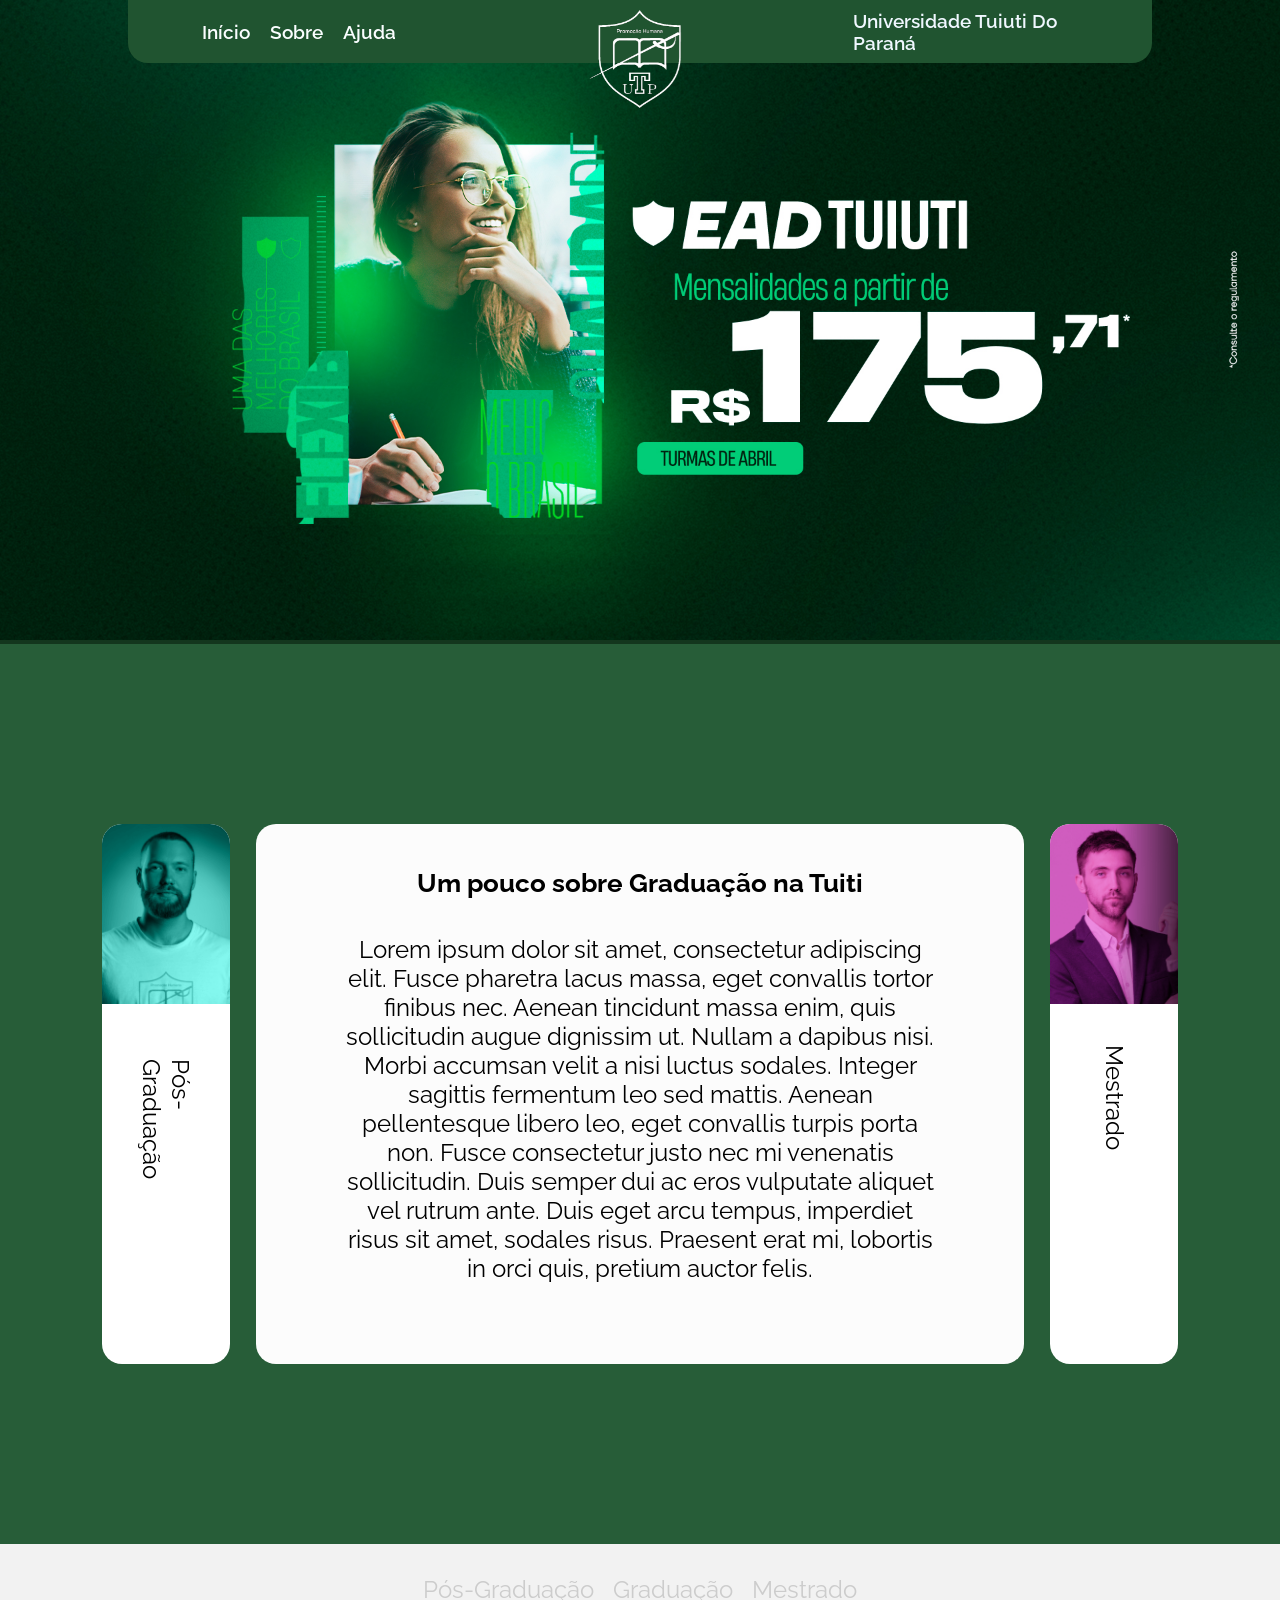
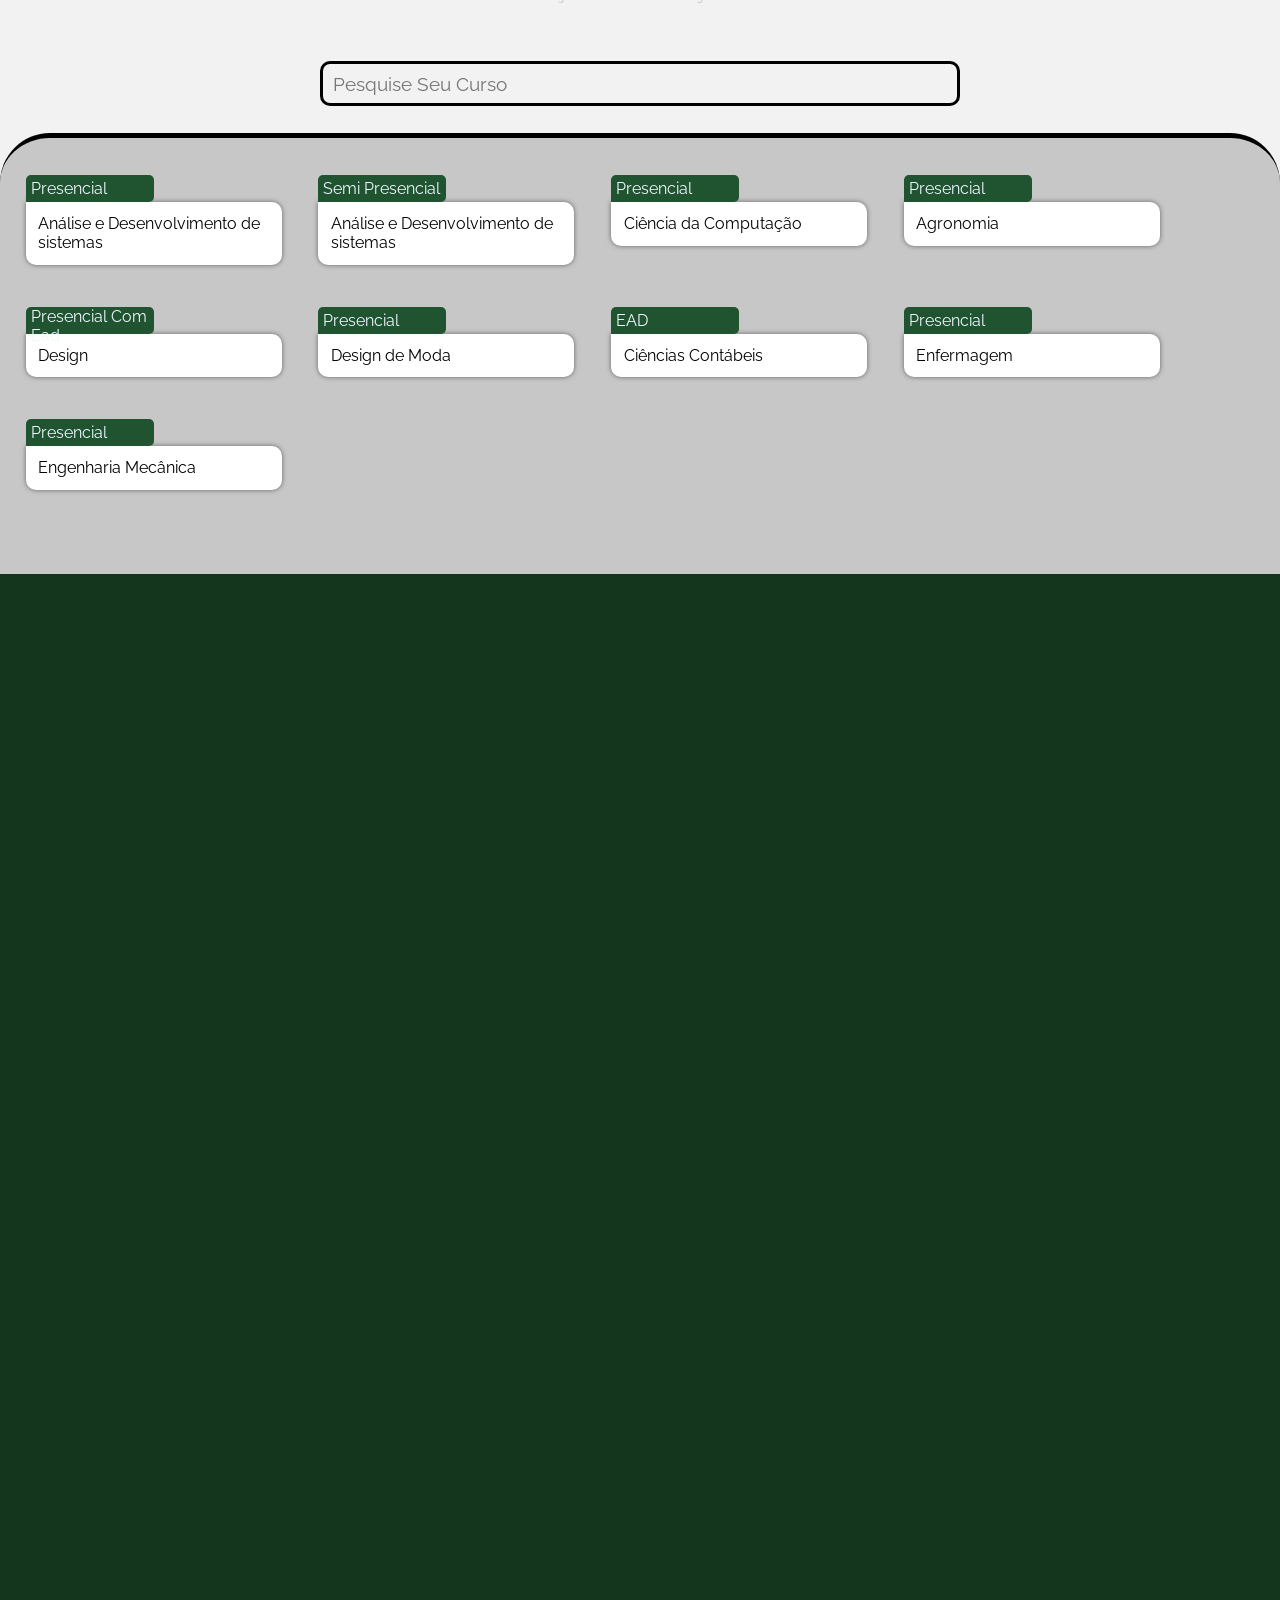
==== commit 64b2ac79: "o bagui de pesquis" ====
--- a/index.html
+++ b/index.html
@@ -1,171 +1,221 @@
 <!doctype html>
 <html lang="pt-br">
-
-<head>
-  <!-- caracteres e width pra responsividade -->
-  <meta charset="UTF-8" />
-  <meta name="viewport" content="width=device-width, initial-scale=1.0" />
-  <!-- caracteres e width pra responsividade -->
-
-  <!-- definindo o cabeçalho da pagina -->
-  <link rel="icon" href="/imgs//logos/logo-t.png" />
-  <title>UTP - Formação Humana</title>
-  <!-- definindo o cabeçalho da pagina -->
-
-  <!-- importaçoes de css principal -->
-  <link rel="stylesheet" href="/css/style.css" />
-  <!-- importaçoes de css principal -->
-
-  <!-- importando os plugins -->
-
-  <!-- jquery -->
-  <script src="/plugins/jquery/jquery-4.0.0.min.js"></script>
-
-  <!-- slider -->
-  <link type="text/css" rel="stylesheet" href="plugins/lightslider-master/dist/css/lightslider.css" />
-  <!-- importando os plugins -->
-</head>
-
-<body>
-  <!--Menu fixo--->
-  <section id="menu">
-    <div>
-      <a href="#inicio">Início</a>
-      <a href="#sobre">Sobre</a>
-      <a href="#">Ajuda</a>
-    </div>
-    <div>
-      <img id="logo-utp" class="logo-utp-aberto" src="/imgs/logos/logo.png" alt="" />
-    </div>
-    <div>
-      <p>Universidade Tuiuti Do Paraná</p>
-    </div>
-  </section>
-  <div id="menu-back" class="menu-back-fechado"></div>
-  <!--Menu fixo--->
-
-  <!--Corpo principal do site--->
-  <main>
-    <div id="inicio"></div>
-    <!--Slider Dos Banners--->
-    <section id="banners-section">
-      <div id="banners" class="slider-banners">
-        <div>
-          <img src="imgs/banners/banner-ead.jpg" alt="" />
-        </div>
-        <div>
-          <img src="imgs/banners/banner-pos.jpg" alt="" />
-        </div>
-        <div>
-          <img src="imgs/banners/banner-vestibular.webp" alt="" />
-        </div>
+  <head>
+    <!-- caracteres e width pra responsividade -->
+    <meta charset="UTF-8" />
+    <meta name="viewport" content="width=device-width, initial-scale=1.0" />
+    <!-- caracteres e width pra responsividade -->
+
+    <!-- definindo o cabeçalho da pagina -->
+    <link rel="icon" href="imgs//logos/logo-t.png" />
+    <title>UTP - Formação Humana</title>
+    <!-- definindo o cabeçalho da pagina -->
+
+    <!-- importaçoes de css principal -->
+    <link rel="stylesheet" href="css/style.css" />
+    <!-- importaçoes de css principal -->
+
+    <!-- importando os plugins -->
+
+    <!-- jquery -->
+    <script src="plugins/jquery/jquery-4.0.0.min.js"></script>
+
+    <!-- searcher -->
+    <script src="plugins/jquery-searcher-0.3.0/dist/jquery.searcher.min.js"></script>
+
+    <!-- slider -->
+    <link
+      type="text/css"
+      rel="stylesheet"
+      href="plugins/lightslider-master/dist/css/lightslider.css"
+    />
+    <!-- importando os plugins -->
+  </head>
+
+  <body>
+    <!--Menu fixo--->
+    <section id="menu">
+      <div>
+        <a href="#inicio">Início</a>
+        <a href="#sobre">Sobre</a>
+        <a href="#ajuda">Ajuda</a>
+      </div>
+      <div>
+        <img
+          id="logo-utp"
+          class="logo-utp-aberto"
+          src="/imgs/logos/logo.png"
+          alt=""
+        />
+      </div>
+      <div>
+        <p>Universidade Tuiuti Do Paraná</p>
       </div>
     </section>
-    <!--Slider Dos Banners--->
-
-    <section id="sobre">
-      <div class="div-sobre" id="pos-graduacao" onclick="abriDivSobre('pos-graduacao')">
-        <div class="div-sobre-select" id="pos-graduacao-div-1">
-          <div class="div-sobre-select-img">
-            <img src="/imgs/imagens/thumb-pos-graduacao.png" alt="imagem thumb" />
-          </div>
-
-          <div class="div-sobre-select-span">
-            <div>
-              <span class="thump-span">Pós-Graduação</span>
-            </div>
-          </div>
-        </div>
-        <div class="div-sobre-texto" id="pos-graduacao-div-2">
-          <h2>Um pouco sobre Pós-Graduação na Tuiti</h2>
-          <p>
-            Lorem ipsum dolor sit amet, consectetur adipiscing elit. Fusce
-            pharetra lacus massa, eget convallis tortor finibus nec. Aenean
-            tincidunt massa enim, quis sollicitudin augue dignissim ut. Nullam
-            a dapibus nisi. Morbi accumsan velit a nisi luctus sodales.
-            Integer sagittis fermentum leo sed mattis. Aenean pellentesque
-            libero leo, eget convallis turpis porta non. Fusce consectetur
-            justo nec mi venenatis sollicitudin. Duis semper dui ac eros
-            vulputate aliquet vel rutrum ante. Duis eget arcu tempus,
-            imperdiet risus sit amet, sodales risus. Praesent erat mi,
-            lobortis in orci quis, pretium auctor felis.
-          </p>
-        </div>
-      </div>
-
-      <div class="div-sobre div-sobre-aberto" id="graduacao" onclick="abriDivSobre('graduacao')">
-        <div class="div-sobre-select div-sobre-select-fechado" id="graduacao-div-1">
-          <div class="div-sobre-select-img">
-            <img src="/imgs/imagens/thumb-graduacao.png" alt="imagem thumb" />
-          </div>
-
-          <div class="div-sobre-select-span">
-            <div>
-              <span class="thump-span">Graduação</span>
-            </div>
-          </div>
-        </div>
-        <div class="div-sobre-texto div-sobre-texto-aberto" id="graduacao-div-2">
-          <h2>Um pouco sobre Graduação na Tuiti</h2>
-          <p>
-            Lorem ipsum dolor sit amet, consectetur adipiscing elit. Fusce
-            pharetra lacus massa, eget convallis tortor finibus nec. Aenean
-            tincidunt massa enim, quis sollicitudin augue dignissim ut. Nullam
-            a dapibus nisi. Morbi accumsan velit a nisi luctus sodales.
-            Integer sagittis fermentum leo sed mattis. Aenean pellentesque
-            libero leo, eget convallis turpis porta non. Fusce consectetur
-            justo nec mi venenatis sollicitudin. Duis semper dui ac eros
-            vulputate aliquet vel rutrum ante. Duis eget arcu tempus,
-            imperdiet risus sit amet, sodales risus. Praesent erat mi,
-            lobortis in orci quis, pretium auctor felis.
-          </p>
-        </div>
-      </div>
-
-      <div class="div-sobre" id="mestrado" onclick="abriDivSobre('mestrado')">
-        <div class="div-sobre-select" id="mestrado-div-1">
-          <div class="div-sobre-select-img">
-            <img src="/imgs/imagens/thumb-mestrado-doutorado.png" alt="imagem thumb" />
-          </div>
-
-          <div class="div-sobre-select-span">
-            <div>
-              <span class="thump-span">Mestrado</span>
-            </div>
-          </div>
-        </div>
-        <div class="div-sobre-texto" id="mestrado-div-2">
-          <h2>Um pouco sobre Mestrado na Tuiti</h2>
-          <p>
-            Lorem ipsum dolor sit amet, consectetur adipiscing elit. Fusce
-            pharetra lacus massa, eget convallis tortor finibus nec. Aenean
-            tincidunt massa enim, quis sollicitudin augue dignissim ut. Nullam
-            a dapibus nisi. Morbi accumsan velit a nisi luctus sodales.
-            Integer sagittis fermentum leo sed mattis. Aenean pellentesque
-            libero leo, eget convallis turpis porta non. Fusce consectetur
-            justo nec mi venenatis sollicitudin. Duis semper dui ac eros
-            vulputate aliquet vel rutrum ante. Duis eget arcu tempus,
-            imperdiet risus sit amet, sodales risus. Praesent erat mi,
-            lobortis in orci quis, pretium auctor felis.
-          </p>
-        </div>
-      </div>
-    </section>
-  </main>
-  <!--Corpo principal do site--->
-
-  <!--Rodapé do site--->
-  <footer></footer>
-  <!--Rodapé do site--->
-
-  <!-- importando os scripts -->
-
-  <!-- scripts do Slider -->
-  <script type="text/javascript" src="plugins/lightslider-master/dist/js/lightslider.js"></script>
-  <!-- script principal -->
-
-  <script src="/js/main.js"></script>
-  <!-- importando os scripts -->
-</body>
-
-</html>+    <div id="menu-back" class="menu-back-fechado"></div>
+    <!--Menu fixo--->
+
+    <!--Corpo principal do site--->
+    <main>
+      <div id="inicio"></div>
+      <!--Slider Dos Banners--->
+      <section id="banners-section">
+        <div id="banners" class="slider-banners">
+          <div>
+            <img src="imgs/banners/banner-ead.jpg" alt="" />
+          </div>
+          <div>
+            <img src="imgs/banners/banner-pos.jpg" alt="" />
+          </div>
+          <div>
+            <img src="imgs/banners/banner-vestibular.webp" alt="" />
+          </div>
+        </div>
+      </section>
+      <!--Slider Dos Banners--->
+
+      <section id="sobre">
+        <div
+          class="div-sobre"
+          id="pos-graduacao"
+          onclick="abriDivSobre('pos-graduacao')"
+        >
+          <div class="div-sobre-select" id="pos-graduacao-div-1">
+            <div class="div-sobre-select-img">
+              <img
+                src="/imgs/imagens/thumb-pos-graduacao.png"
+                alt="imagem thumb"
+              />
+            </div>
+
+            <div class="div-sobre-select-span">
+              <div>
+                <span class="thump-span">Pós-Graduação</span>
+              </div>
+            </div>
+          </div>
+          <div class="div-sobre-texto" id="pos-graduacao-div-2">
+            <h2>Um pouco sobre Pós-Graduação na Tuiti</h2>
+            <p>
+              Lorem ipsum dolor sit amet, consectetur adipiscing elit. Fusce
+              pharetra lacus massa, eget convallis tortor finibus nec. Aenean
+              tincidunt massa enim, quis sollicitudin augue dignissim ut. Nullam
+              a dapibus nisi. Morbi accumsan velit a nisi luctus sodales.
+              Integer sagittis fermentum leo sed mattis. Aenean pellentesque
+              libero leo, eget convallis turpis porta non. Fusce consectetur
+              justo nec mi venenatis sollicitudin. Duis semper dui ac eros
+              vulputate aliquet vel rutrum ante. Duis eget arcu tempus,
+              imperdiet risus sit amet, sodales risus. Praesent erat mi,
+              lobortis in orci quis, pretium auctor felis.
+            </p>
+          </div>
+        </div>
+
+        <div
+          class="div-sobre div-sobre-aberto"
+          id="graduacao"
+          onclick="abriDivSobre('graduacao')"
+        >
+          <div
+            class="div-sobre-select div-sobre-select-fechado"
+            id="graduacao-div-1"
+          >
+            <div class="div-sobre-select-img">
+              <img src="/imgs/imagens/thumb-graduacao.png" alt="imagem thumb" />
+            </div>
+
+            <div class="div-sobre-select-span">
+              <div>
+                <span class="thump-span">Graduação</span>
+              </div>
+            </div>
+          </div>
+          <div
+            class="div-sobre-texto div-sobre-texto-aberto"
+            id="graduacao-div-2"
+          >
+            <h2>Um pouco sobre Graduação na Tuiti</h2>
+            <p>
+              Lorem ipsum dolor sit amet, consectetur adipiscing elit. Fusce
+              pharetra lacus massa, eget convallis tortor finibus nec. Aenean
+              tincidunt massa enim, quis sollicitudin augue dignissim ut. Nullam
+              a dapibus nisi. Morbi accumsan velit a nisi luctus sodales.
+              Integer sagittis fermentum leo sed mattis. Aenean pellentesque
+              libero leo, eget convallis turpis porta non. Fusce consectetur
+              justo nec mi venenatis sollicitudin. Duis semper dui ac eros
+              vulputate aliquet vel rutrum ante. Duis eget arcu tempus,
+              imperdiet risus sit amet, sodales risus. Praesent erat mi,
+              lobortis in orci quis, pretium auctor felis.
+            </p>
+          </div>
+        </div>
+
+        <div class="div-sobre" id="mestrado" onclick="abriDivSobre('mestrado')">
+          <div class="div-sobre-select" id="mestrado-div-1">
+            <div class="div-sobre-select-img">
+              <img
+                src="/imgs/imagens/thumb-mestrado-doutorado.png"
+                alt="imagem thumb"
+              />
+            </div>
+
+            <div class="div-sobre-select-span">
+              <div>
+                <span class="thump-span">Mestrado</span>
+              </div>
+            </div>
+          </div>
+          <div class="div-sobre-texto" id="mestrado-div-2">
+            <h2>Um pouco sobre Mestrado na Tuiti</h2>
+            <p>
+              Lorem ipsum dolor sit amet, consectetur adipiscing elit. Fusce
+              pharetra lacus massa, eget convallis tortor finibus nec. Aenean
+              tincidunt massa enim, quis sollicitudin augue dignissim ut. Nullam
+              a dapibus nisi. Morbi accumsan velit a nisi luctus sodales.
+              Integer sagittis fermentum leo sed mattis. Aenean pellentesque
+              libero leo, eget convallis turpis porta non. Fusce consectetur
+              justo nec mi venenatis sollicitudin. Duis semper dui ac eros
+              vulputate aliquet vel rutrum ante. Duis eget arcu tempus,
+              imperdiet risus sit amet, sodales risus. Praesent erat mi,
+              lobortis in orci quis, pretium auctor felis.
+            </p>
+          </div>
+        </div>
+      </section>
+
+      <section id="searcher-section">
+        <div id="tags">
+          <input id="tag-none" type="hidden" class="tag-selected" onclick="selectTag('tag-none')">
+          <span onclick="selectTag('tag-pos')" id="tag-pos">Pós-Graduação</span>
+          <span
+            onclick="selectTag('tag-graduacao')"
+            id="tag-graduacao"
+            >Graduação</span
+          >
+          <span onclick="selectTag('tag-mestrado')" id="tag-mestrado"
+            >Mestrado</span
+          >
+        </div>
+        <input id="search-input" placeholder="Pesquise Seu Curso" />
+        <div id="search-list"></div>
+      </section>
+    </main>
+    <!--Corpo principal do site--->
+
+    <!--Rodapé do site--->
+    <footer id="ajuda"></footer>
+    <!--Rodapé do site--->
+
+    <!-- importando os scripts -->
+
+    <!-- scripts do Slider -->
+    <script
+      type="text/javascript"
+      src="plugins/lightslider-master/dist/js/lightslider.js"
+    ></script>
+    <!-- script principal -->
+
+    <script src="js/main.js"></script>
+    <!-- importando os scripts -->
+  </body>
+</html>
--- a/css/style.css
+++ b/css/style.css
@@ -78,13 +78,22 @@
 
 #menu div a {
   color: rgb(250, 254, 255);
+  user-select: none;
+  transition: 0.1s ease-in;
   text-decoration: none;
+}
+
+#menu div a:hover {
+  transform: scale(1.1);
+  margin: 0 5px;
 }
 
 /* estilos das classes da logo e da logo por id */
 #logo-utp {
   position: fixed;
   top: 10px;
+  user-select: none;
+  pointer-events: none;
   transition: 0.5s ease-out;
 }
 
@@ -219,7 +228,7 @@
   transition: 0.7s;
 }
 
-.div-sobre-select-fechado{
+.div-sobre-select-fechado {
   opacity: 0;
   width: 0;
   transform: translateY(100%);
@@ -233,6 +242,7 @@
   height: 20vh;
   overflow: hidden;
   user-select: none;
+  pointer-events: none;
 }
 
 .div-sobre-select-img>img {
@@ -277,13 +287,13 @@
   overflow: hidden;
 }
 
-.div-sobre-texto > h2{
+.div-sobre-texto>h2 {
   font-size: 1.6em;
   text-align: center;
   color: #000;
 }
 
-.div-sobre-texto > p{
+.div-sobre-texto>p {
   margin: 5% auto;
   font-size: 1.5em;
   width: 80%;
@@ -298,4 +308,109 @@
 }
 
 
-/* ======= sobre ======== */+/* ======= sobre ======== */
+
+/* ======= search ======== */
+
+#searcher-section {
+  width: 100vw;
+  height: 70vh;
+  background-color: #f2f2f2;
+  display: flex;
+  flex-direction: column;
+  justify-content: space-between;
+  align-items: center;
+  gap: 2%;
+  flex-wrap: no-wrap;
+}
+
+#tags {
+  width: 80vw;
+  height: 10vh;
+  display: flex;
+  padding: 2%;
+  gap: 2%;
+  align-items: center;
+  align-content: center;
+  flex-direction: row;
+  justify-content: center;
+}
+
+#tags>span {
+  color: #ccc;
+  font-size: 1.5em;
+  transition: 0.2s ease-in;
+  user-select: none;
+}
+
+.tag-selected {
+  color: #000 !important;
+  transform: scale(1.2);
+  margin: 0 10px;
+}
+
+#search-list {
+  background-color: #c7c7c7;
+  width: 100%;
+  height: 70%;
+  display: flex;
+  flex-wrap: wrap;
+  border-top: solid 5px #000;
+  padding: 2%;
+  padding-top: 5%;
+  gap: 3%;
+  border-radius: 50px 50px 0 0;
+  overflow: hidden;
+}
+
+.search-item {
+  width: 20vw;
+  height: fit-content;
+  background-color: #fff;
+  border-radius: 0 10px 10px 10px;
+  color: #000;
+  position: relative;
+  padding: 1%;
+  transition: 0.2s ease-out;
+  box-shadow: 0 0 5px rgba(0, 0, 0, 0.5);
+}
+
+.search-item:hover {
+  transform: scale(1.05);
+  box-shadow: 0 0 10px rgba(0, 0, 0, 0.5);
+}
+
+.search-item>span {
+  position: absolute;
+  width: 10vw;
+  height: 3vh;
+  left: 0;
+  padding-left: 5px;
+  top: -3vh;
+  align-content: center;
+  text-align: left;
+  border-radius: 5px 5px 5px 0;
+  background-color: #205430;
+}
+
+.search-item>p {
+  color: #000;
+}
+
+.search-item>small {
+  position: absolute;
+  opacity: 0;
+}
+
+#search-input {
+  width: 50vw;
+  height: 5vh;
+  background-color: transparent;
+  border-radius: 10px;
+  border: solid #000 3px;
+  color: #000;
+  font-size: 1.2em;
+  padding: 10px;
+}
+
+/* ======= search ======== */
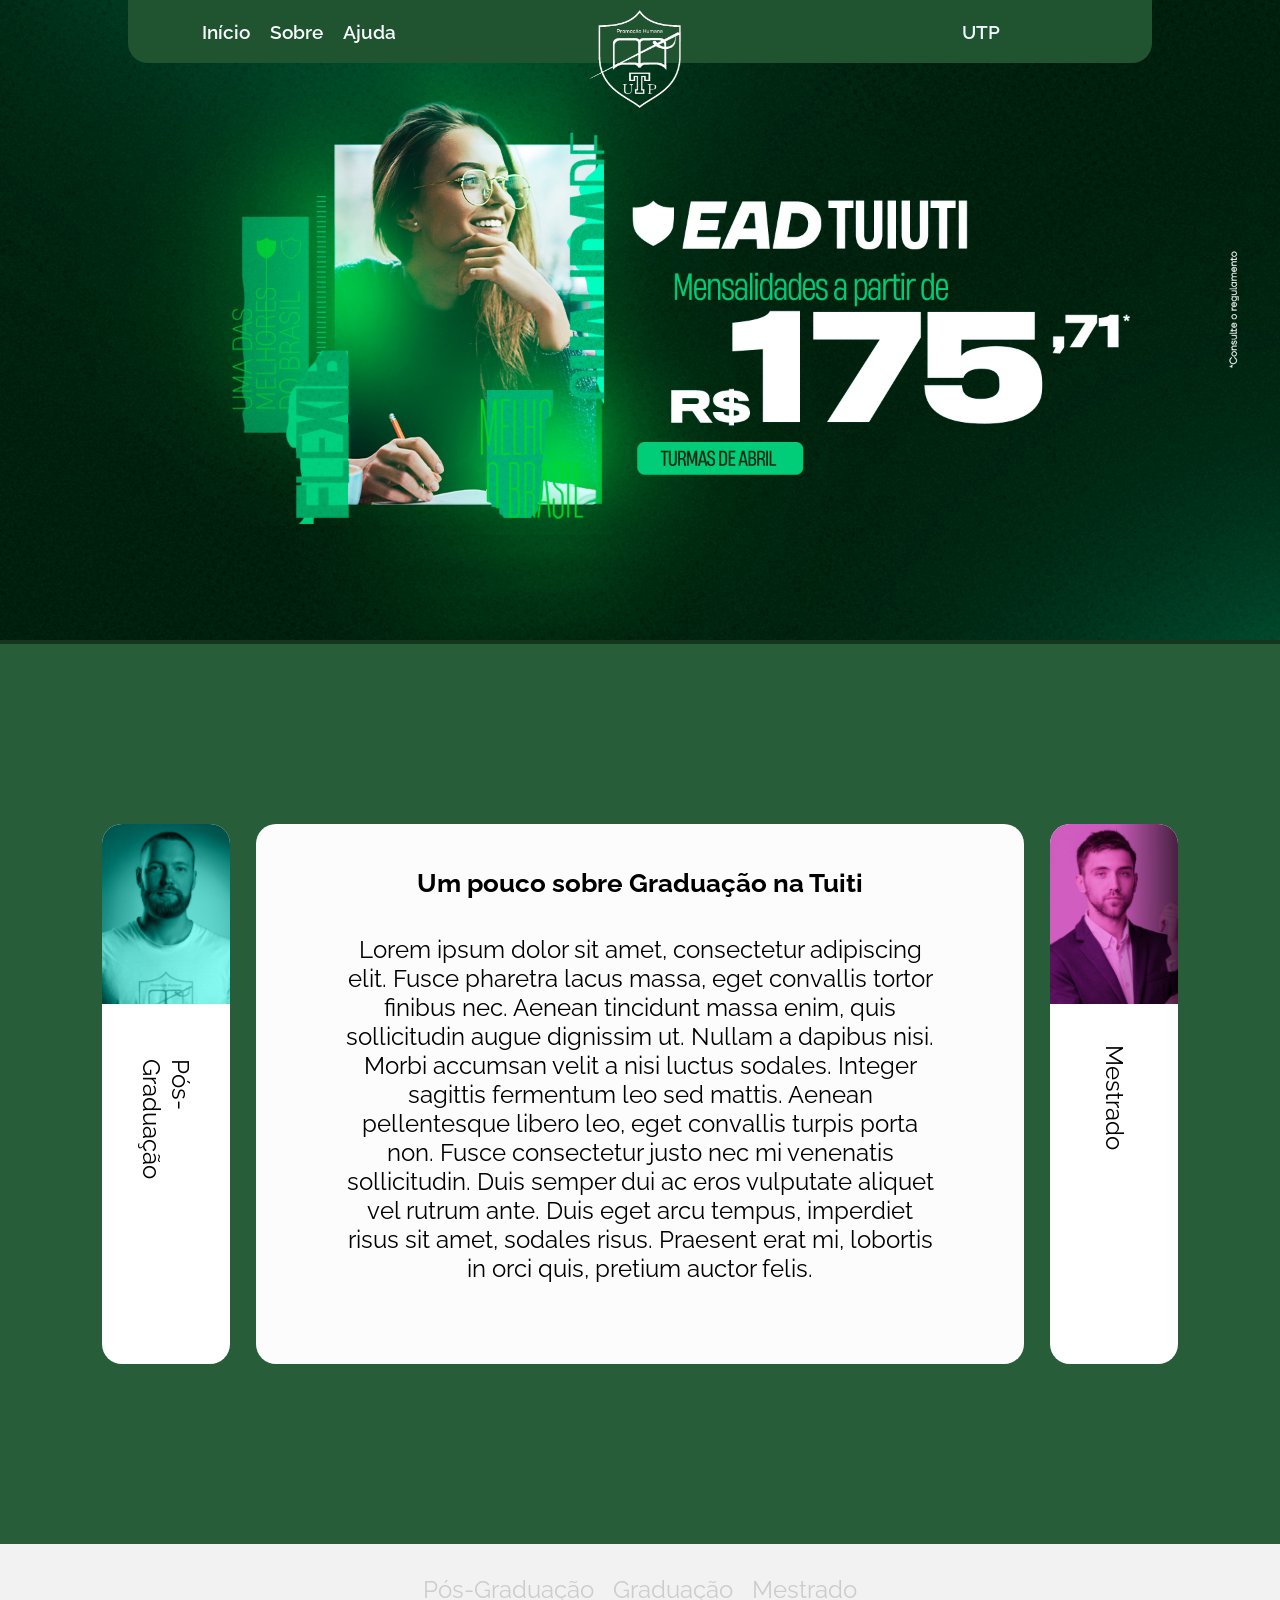
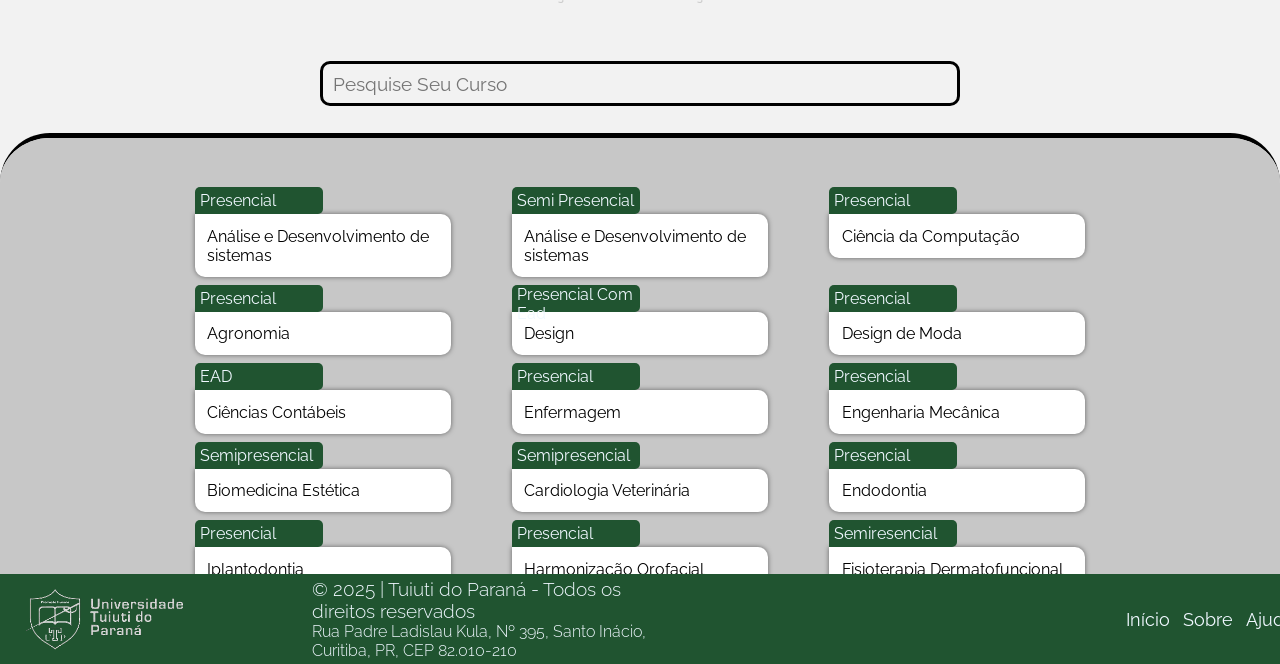
==== commit 40dce828: "fix: corrigido problema do search + index finalizado" ====
--- a/index.html
+++ b/index.html
@@ -1,221 +1,199 @@
 <!doctype html>
 <html lang="pt-br">
-  <head>
-    <!-- caracteres e width pra responsividade -->
-    <meta charset="UTF-8" />
-    <meta name="viewport" content="width=device-width, initial-scale=1.0" />
-    <!-- caracteres e width pra responsividade -->
 
-    <!-- definindo o cabeçalho da pagina -->
-    <link rel="icon" href="imgs//logos/logo-t.png" />
-    <title>UTP - Formação Humana</title>
-    <!-- definindo o cabeçalho da pagina -->
+<head>
+  <!-- caracteres e width pra responsividade -->
+  <meta charset="UTF-8" />
+  <meta name="viewport" content="width=device-width, initial-scale=1.0" />
+  <!-- caracteres e width pra responsividade -->
 
-    <!-- importaçoes de css principal -->
-    <link rel="stylesheet" href="css/style.css" />
-    <!-- importaçoes de css principal -->
+  <!-- definindo o cabeçalho da pagina -->
+  <link rel="icon" href="./imgs//logos/logo-t.png" />
+  <title>UTP - Formação Humana</title>
+  <!-- definindo o cabeçalho da pagina -->
 
-    <!-- importando os plugins -->
+  <!-- importaçoes de css principal -->
+  <link rel="stylesheet" href="./css/style.css" />
+  <!-- importaçoes de css principal -->
 
-    <!-- jquery -->
-    <script src="plugins/jquery/jquery-4.0.0.min.js"></script>
+  <!-- importando os plugins -->
 
-    <!-- searcher -->
-    <script src="plugins/jquery-searcher-0.3.0/dist/jquery.searcher.min.js"></script>
+  <!-- jquery -->
+  <script src="./plugins/jquery/jquery-4.0.0.min.js"></script>
 
-    <!-- slider -->
-    <link
-      type="text/css"
-      rel="stylesheet"
-      href="plugins/lightslider-master/dist/css/lightslider.css"
-    />
-    <!-- importando os plugins -->
-  </head>
+  <!-- searcher -->
+  <script src="./plugins/jquery-searcher-0.3.0/dist/jquery.searcher.min.js"></script>
 
-  <body>
-    <!--Menu fixo--->
-    <section id="menu">
-      <div>
-        <a href="#inicio">Início</a>
-        <a href="#sobre">Sobre</a>
-        <a href="#ajuda">Ajuda</a>
-      </div>
-      <div>
-        <img
-          id="logo-utp"
-          class="logo-utp-aberto"
-          src="/imgs/logos/logo.png"
-          alt=""
-        />
-      </div>
-      <div>
-        <p>Universidade Tuiuti Do Paraná</p>
+  <!-- slider -->
+  <link type="text/css" rel="stylesheet" href="./plugins/lightslider-master/dist/css/lightslider.css" />
+  <!-- importando os plugins -->
+</head>
+
+<body>
+  <!--Menu fixo--->
+  <section id="menu">
+    <div>
+      <a href="./index.html">Início</a>
+      <a href="#sobre">Sobre</a>
+      <a href="./ajuda.html">Ajuda</a>
+    </div>
+    <div>
+      <img id="logo-utp" class="logo-utp-aberto" src="./imgs/logos/logo.png" alt="" />
+    </div>
+    <div>
+      <p>UTP</p>
+    </div>
+  </section>
+  <div id="menu-back" class="menu-back-fechado"></div>
+  <!--Menu fixo--->
+
+  <!--Corpo principal do site--->
+  <main>
+    <div id="inicio"></div>
+    <!--Slider Dos Banners--->
+    <section id="banners-section">
+      <div id="banners" class="slider-banners">
+        <div>
+          <img src="./imgs/banners/banner-ead.jpg" alt="" />
+        </div>
+        <div>
+          <img src="./imgs/banners/banner-pos.jpg" alt="" />
+        </div>
+        <div>
+          <img src="./imgs/banners/banner-vestibular.webp" alt="" />
+        </div>
       </div>
     </section>
-    <div id="menu-back" class="menu-back-fechado"></div>
-    <!--Menu fixo--->
+    <!--Slider Dos Banners--->
 
-    <!--Corpo principal do site--->
-    <main>
-      <div id="inicio"></div>
-      <!--Slider Dos Banners--->
-      <section id="banners-section">
-        <div id="banners" class="slider-banners">
-          <div>
-            <img src="imgs/banners/banner-ead.jpg" alt="" />
+    <section id="sobre">
+      <div class="div-sobre" id="pos-graduacao" onclick="abriDivSobre('pos-graduacao')">
+        <div class="div-sobre-select" id="pos-graduacao-div-1">
+          <div class="div-sobre-select-img">
+            <img src="./imgs/imagens/thumb-pos-graduacao.png" alt="imagem thumb" />
           </div>
-          <div>
-            <img src="imgs/banners/banner-pos.jpg" alt="" />
-          </div>
-          <div>
-            <img src="imgs/banners/banner-vestibular.webp" alt="" />
+
+          <div class="div-sobre-select-span">
+            <div>
+              <span class="thump-span">Pós-Graduação</span>
+            </div>
           </div>
         </div>
-      </section>
-      <!--Slider Dos Banners--->
+        <div class="div-sobre-texto" id="pos-graduacao-div-2">
+          <h2>Um pouco sobre Pós-Graduação na Tuiti</h2>
+          <p>
+            Lorem ipsum dolor sit amet, consectetur adipiscing elit. Fusce
+            pharetra lacus massa, eget convallis tortor finibus nec. Aenean
+            tincidunt massa enim, quis sollicitudin augue dignissim ut. Nullam
+            a dapibus nisi. Morbi accumsan velit a nisi luctus sodales.
+            Integer sagittis fermentum leo sed mattis. Aenean pellentesque
+            libero leo, eget convallis turpis porta non. Fusce consectetur
+            justo nec mi venenatis sollicitudin. Duis semper dui ac eros
+            vulputate aliquet vel rutrum ante. Duis eget arcu tempus,
+            imperdiet risus sit amet, sodales risus. Praesent erat mi,
+            lobortis in orci quis, pretium auctor felis.
+          </p>
+        </div>
+      </div>
 
-      <section id="sobre">
-        <div
-          class="div-sobre"
-          id="pos-graduacao"
-          onclick="abriDivSobre('pos-graduacao')"
-        >
-          <div class="div-sobre-select" id="pos-graduacao-div-1">
-            <div class="div-sobre-select-img">
-              <img
-                src="/imgs/imagens/thumb-pos-graduacao.png"
-                alt="imagem thumb"
-              />
-            </div>
+      <div class="div-sobre div-sobre-aberto" id="graduacao" onclick="abriDivSobre('graduacao')">
+        <div class="div-sobre-select div-sobre-select-fechado" id="graduacao-div-1">
+          <div class="div-sobre-select-img">
+            <img src="./imgs/imagens/thumb-graduacao.png" alt="imagem thumb" />
+          </div>
 
-            <div class="div-sobre-select-span">
-              <div>
-                <span class="thump-span">Pós-Graduação</span>
-              </div>
+          <div class="div-sobre-select-span">
+            <div>
+              <span class="thump-span">Graduação</span>
             </div>
           </div>
-          <div class="div-sobre-texto" id="pos-graduacao-div-2">
-            <h2>Um pouco sobre Pós-Graduação na Tuiti</h2>
-            <p>
-              Lorem ipsum dolor sit amet, consectetur adipiscing elit. Fusce
-              pharetra lacus massa, eget convallis tortor finibus nec. Aenean
-              tincidunt massa enim, quis sollicitudin augue dignissim ut. Nullam
-              a dapibus nisi. Morbi accumsan velit a nisi luctus sodales.
-              Integer sagittis fermentum leo sed mattis. Aenean pellentesque
-              libero leo, eget convallis turpis porta non. Fusce consectetur
-              justo nec mi venenatis sollicitudin. Duis semper dui ac eros
-              vulputate aliquet vel rutrum ante. Duis eget arcu tempus,
-              imperdiet risus sit amet, sodales risus. Praesent erat mi,
-              lobortis in orci quis, pretium auctor felis.
-            </p>
+        </div>
+        <div class="div-sobre-texto div-sobre-texto-aberto" id="graduacao-div-2">
+          <h2>Um pouco sobre Graduação na Tuiti</h2>
+          <p>
+            Lorem ipsum dolor sit amet, consectetur adipiscing elit. Fusce
+            pharetra lacus massa, eget convallis tortor finibus nec. Aenean
+            tincidunt massa enim, quis sollicitudin augue dignissim ut. Nullam
+            a dapibus nisi. Morbi accumsan velit a nisi luctus sodales.
+            Integer sagittis fermentum leo sed mattis. Aenean pellentesque
+            libero leo, eget convallis turpis porta non. Fusce consectetur
+            justo nec mi venenatis sollicitudin. Duis semper dui ac eros
+            vulputate aliquet vel rutrum ante. Duis eget arcu tempus,
+            imperdiet risus sit amet, sodales risus. Praesent erat mi,
+            lobortis in orci quis, pretium auctor felis.
+          </p>
+        </div>
+      </div>
+
+      <div class="div-sobre" id="mestrado" onclick="abriDivSobre('mestrado')">
+        <div class="div-sobre-select" id="mestrado-div-1">
+          <div class="div-sobre-select-img">
+            <img src="./imgs/imagens/thumb-mestrado-doutorado.png" alt="imagem thumb" />
+          </div>
+
+          <div class="div-sobre-select-span">
+            <div>
+              <span class="thump-span">Mestrado</span>
+            </div>
           </div>
         </div>
+        <div class="div-sobre-texto" id="mestrado-div-2">
+          <h2>Um pouco sobre Mestrado na Tuiti</h2>
+          <p>
+            Lorem ipsum dolor sit amet, consectetur adipiscing elit. Fusce
+            pharetra lacus massa, eget convallis tortor finibus nec. Aenean
+            tincidunt massa enim, quis sollicitudin augue dignissim ut. Nullam
+            a dapibus nisi. Morbi accumsan velit a nisi luctus sodales.
+            Integer sagittis fermentum leo sed mattis. Aenean pellentesque
+            libero leo, eget convallis turpis porta non. Fusce consectetur
+            justo nec mi venenatis sollicitudin. Duis semper dui ac eros
+            vulputate aliquet vel rutrum ante. Duis eget arcu tempus,
+            imperdiet risus sit amet, sodales risus. Praesent erat mi,
+            lobortis in orci quis, pretium auctor felis.
+          </p>
+        </div>
+      </div>
+    </section>
 
-        <div
-          class="div-sobre div-sobre-aberto"
-          id="graduacao"
-          onclick="abriDivSobre('graduacao')"
-        >
-          <div
-            class="div-sobre-select div-sobre-select-fechado"
-            id="graduacao-div-1"
-          >
-            <div class="div-sobre-select-img">
-              <img src="/imgs/imagens/thumb-graduacao.png" alt="imagem thumb" />
-            </div>
+    <section id="searcher-section">
+      <div id="tags">
+        <input id="tag-none" type="hidden" class="tag-selected" onclick="selectTag('tag-none')">
+        <span onclick="selectTag('tag-pos')" id="tag-pos">Pós-Graduação</span>
+        <span onclick="selectTag('tag-graduacao')" id="tag-graduacao">Graduação</span>
+        <span onclick="selectTag('tag-mestrado')" id="tag-mestrado">Mestrado</span>
+      </div>
+      <input id="search-input" placeholder="Pesquise Seu Curso" />
+      <div id="search-list"></div>
+    </section>
+  </main>
+  <!--Corpo principal do site--->
 
-            <div class="div-sobre-select-span">
-              <div>
-                <span class="thump-span">Graduação</span>
-              </div>
-            </div>
-          </div>
-          <div
-            class="div-sobre-texto div-sobre-texto-aberto"
-            id="graduacao-div-2"
-          >
-            <h2>Um pouco sobre Graduação na Tuiti</h2>
-            <p>
-              Lorem ipsum dolor sit amet, consectetur adipiscing elit. Fusce
-              pharetra lacus massa, eget convallis tortor finibus nec. Aenean
-              tincidunt massa enim, quis sollicitudin augue dignissim ut. Nullam
-              a dapibus nisi. Morbi accumsan velit a nisi luctus sodales.
-              Integer sagittis fermentum leo sed mattis. Aenean pellentesque
-              libero leo, eget convallis turpis porta non. Fusce consectetur
-              justo nec mi venenatis sollicitudin. Duis semper dui ac eros
-              vulputate aliquet vel rutrum ante. Duis eget arcu tempus,
-              imperdiet risus sit amet, sodales risus. Praesent erat mi,
-              lobortis in orci quis, pretium auctor felis.
-            </p>
-          </div>
-        </div>
+  <!--Rodapé do site--->
+  <footer id="ajuda">
+    <div id="footer-1">
+      <img src="./imgs/logos/logo-grande.png" alt="">
+      <div id="footer-1-2">
+        <p>© 2025 | Tuiuti do Paraná - Todos os direitos reservados</p>
+        <a target="_blank" href="https://maps.app.goo.gl/3sy8pdY3Etd4Khjv5">Rua Padre Ladislau Kula, Nº 395, Santo Inácio, Curitiba, PR, CEP 82.010-210</a>
+      </div>
+    </div>
+    <!-- https://maps.app.goo.gl/3sy8pdY3Etd4Khjv5 -->
+    <div id="footer-2">
+      <a href="./index.html">Início</a>
+      <a href="#sobre">Sobre</a>
+      <a href="./ajuda.html">Ajuda </a>
+    </div>
+  </footer>
+  <!--Rodapé do site--->
 
-        <div class="div-sobre" id="mestrado" onclick="abriDivSobre('mestrado')">
-          <div class="div-sobre-select" id="mestrado-div-1">
-            <div class="div-sobre-select-img">
-              <img
-                src="/imgs/imagens/thumb-mestrado-doutorado.png"
-                alt="imagem thumb"
-              />
-            </div>
+  <!-- importando os scripts -->
 
-            <div class="div-sobre-select-span">
-              <div>
-                <span class="thump-span">Mestrado</span>
-              </div>
-            </div>
-          </div>
-          <div class="div-sobre-texto" id="mestrado-div-2">
-            <h2>Um pouco sobre Mestrado na Tuiti</h2>
-            <p>
-              Lorem ipsum dolor sit amet, consectetur adipiscing elit. Fusce
-              pharetra lacus massa, eget convallis tortor finibus nec. Aenean
-              tincidunt massa enim, quis sollicitudin augue dignissim ut. Nullam
-              a dapibus nisi. Morbi accumsan velit a nisi luctus sodales.
-              Integer sagittis fermentum leo sed mattis. Aenean pellentesque
-              libero leo, eget convallis turpis porta non. Fusce consectetur
-              justo nec mi venenatis sollicitudin. Duis semper dui ac eros
-              vulputate aliquet vel rutrum ante. Duis eget arcu tempus,
-              imperdiet risus sit amet, sodales risus. Praesent erat mi,
-              lobortis in orci quis, pretium auctor felis.
-            </p>
-          </div>
-        </div>
-      </section>
+  <!-- scripts do Slider -->
+  <script type="text/javascript" src="./plugins/lightslider-master/dist/js/lightslider.js"></script>
+  <!-- script principal -->
 
-      <section id="searcher-section">
-        <div id="tags">
-          <input id="tag-none" type="hidden" class="tag-selected" onclick="selectTag('tag-none')">
-          <span onclick="selectTag('tag-pos')" id="tag-pos">Pós-Graduação</span>
-          <span
-            onclick="selectTag('tag-graduacao')"
-            id="tag-graduacao"
-            >Graduação</span
-          >
-          <span onclick="selectTag('tag-mestrado')" id="tag-mestrado"
-            >Mestrado</span
-          >
-        </div>
-        <input id="search-input" placeholder="Pesquise Seu Curso" />
-        <div id="search-list"></div>
-      </section>
-    </main>
-    <!--Corpo principal do site--->
+  <script src="./js/main.js"></script>
+  <!-- importando os scripts -->
+</body>
 
-    <!--Rodapé do site--->
-    <footer id="ajuda"></footer>
-    <!--Rodapé do site--->
-
-    <!-- importando os scripts -->
-
-    <!-- scripts do Slider -->
-    <script
-      type="text/javascript"
-      src="plugins/lightslider-master/dist/js/lightslider.js"
-    ></script>
-    <!-- script principal -->
-
-    <script src="js/main.js"></script>
-    <!-- importando os scripts -->
-  </body>
-</html>
+</html>
--- a/css/style.css
+++ b/css/style.css
@@ -16,8 +16,8 @@
 
 html,
 body {
-  width: 100vw;
-  min-height: 1000vh;
+  overflow-x: hidden;
+  width: 100vw;
   background-color: #13361d;
   color: aliceblue;
   font-family: 'Raleway', sans-serif;
@@ -51,14 +51,6 @@
 }
 
 
-@media screen and (max-width: 800px) {
-  #menu {
-    width: 100%;
-    margin: 0;
-    border-radius: 0;
-  }
-}
-
 #menu div {
   width: 20vw;
   display: flex;
@@ -67,13 +59,6 @@
   justify-content: center;
   font-size: 1.2em;
   font-weight: 600;
-}
-
-@media screen and (max-width: 800px) {
-  #menu div {
-    width: auto;
-    font-size: 0.7em;
-  }
 }
 
 #menu div a {
@@ -129,25 +114,6 @@
   opacity: 0;
 }
 
-@media screen and (max-width: 800px) {
-  #logo-utp {
-    position: absolute;
-    transition: 0.5s ease-out;
-  }
-
-
-  /* enquanto tiver no banner fica grande */
-  .logo-utp-aberto {
-    height: 7vh;
-  }
-
-  /* quando passar do tamanho maximo fica pequeno */
-  .logo-utp-fechado {
-    height: 5vh;
-  }
-
-}
-
 /* ======= menu ======== */
 
 
@@ -157,13 +123,6 @@
   background-color: transparent;
   min-height: 1vh;
 }
-
-@media screen and (max-width: 800px) {
-  #banners-section {
-    margin-top: 5vh;
-  }
-}
-
 
 .slider-banners {
   width: 100vw;
@@ -354,16 +313,18 @@
   width: 100%;
   height: 70%;
   display: flex;
+  justify-content: center;
   flex-wrap: wrap;
   border-top: solid 5px #000;
   padding: 2%;
   padding-top: 5%;
   gap: 3%;
   border-radius: 50px 50px 0 0;
-  overflow: hidden;
+  overflow-y: scroll;
 }
 
 .search-item {
+  margin: 1%;
   width: 20vw;
   height: fit-content;
   background-color: #fff;
@@ -413,4 +374,75 @@
   padding: 10px;
 }
 
-/* ======= search ======== */+/* ======= search ======== */
+
+
+/* ======= ajuda / footer ======== */
+
+footer{
+  height: 10vh;
+  padding: 2%;
+  justify-content: space-between;
+  align-items: center;
+  align-content: center;
+  width: 100vw;
+  background-color: #205430;
+}
+
+/* ======= ajuda / footer ======== */
+
+footer{
+  display: flex;
+  flex-direction: row;
+  flex-wrap: wrap;
+}
+
+#footer-1{
+  display: flex;
+  flex-wrap: nowrap;
+  flex-direction: row;
+  width: 50vw;
+  height: 10vh;
+  align-items: center;
+  justify-content: space-between;
+  gap: 10vw;
+}
+
+#footer-1 img{
+  height: 7vh;
+}
+
+#footer-1-2 p{
+  font-size: 1.2em;
+  font-weight: 300;
+}
+
+#footer-1-2 a{
+  text-decoration: none;
+  text-align: left;
+  font-weight: 300;
+  transition: 0.4s ease-out;
+}
+
+#footer-1-2 a:hover{
+  background-color: #347b4b;
+}
+
+#footer-2{
+  display: flex;
+  flex-direction: row;
+  flex-wrap: nowrap;
+  width: 10vw;
+  gap: 1vw;
+}
+
+#footer-2 a{
+  text-decoration: none;
+  font-size: 1.1em;
+  transition: 0.4s ease-out;
+}
+
+#footer-2 a:hover{
+  background-color: #347b4b;
+  font-weight: 500;
+}
